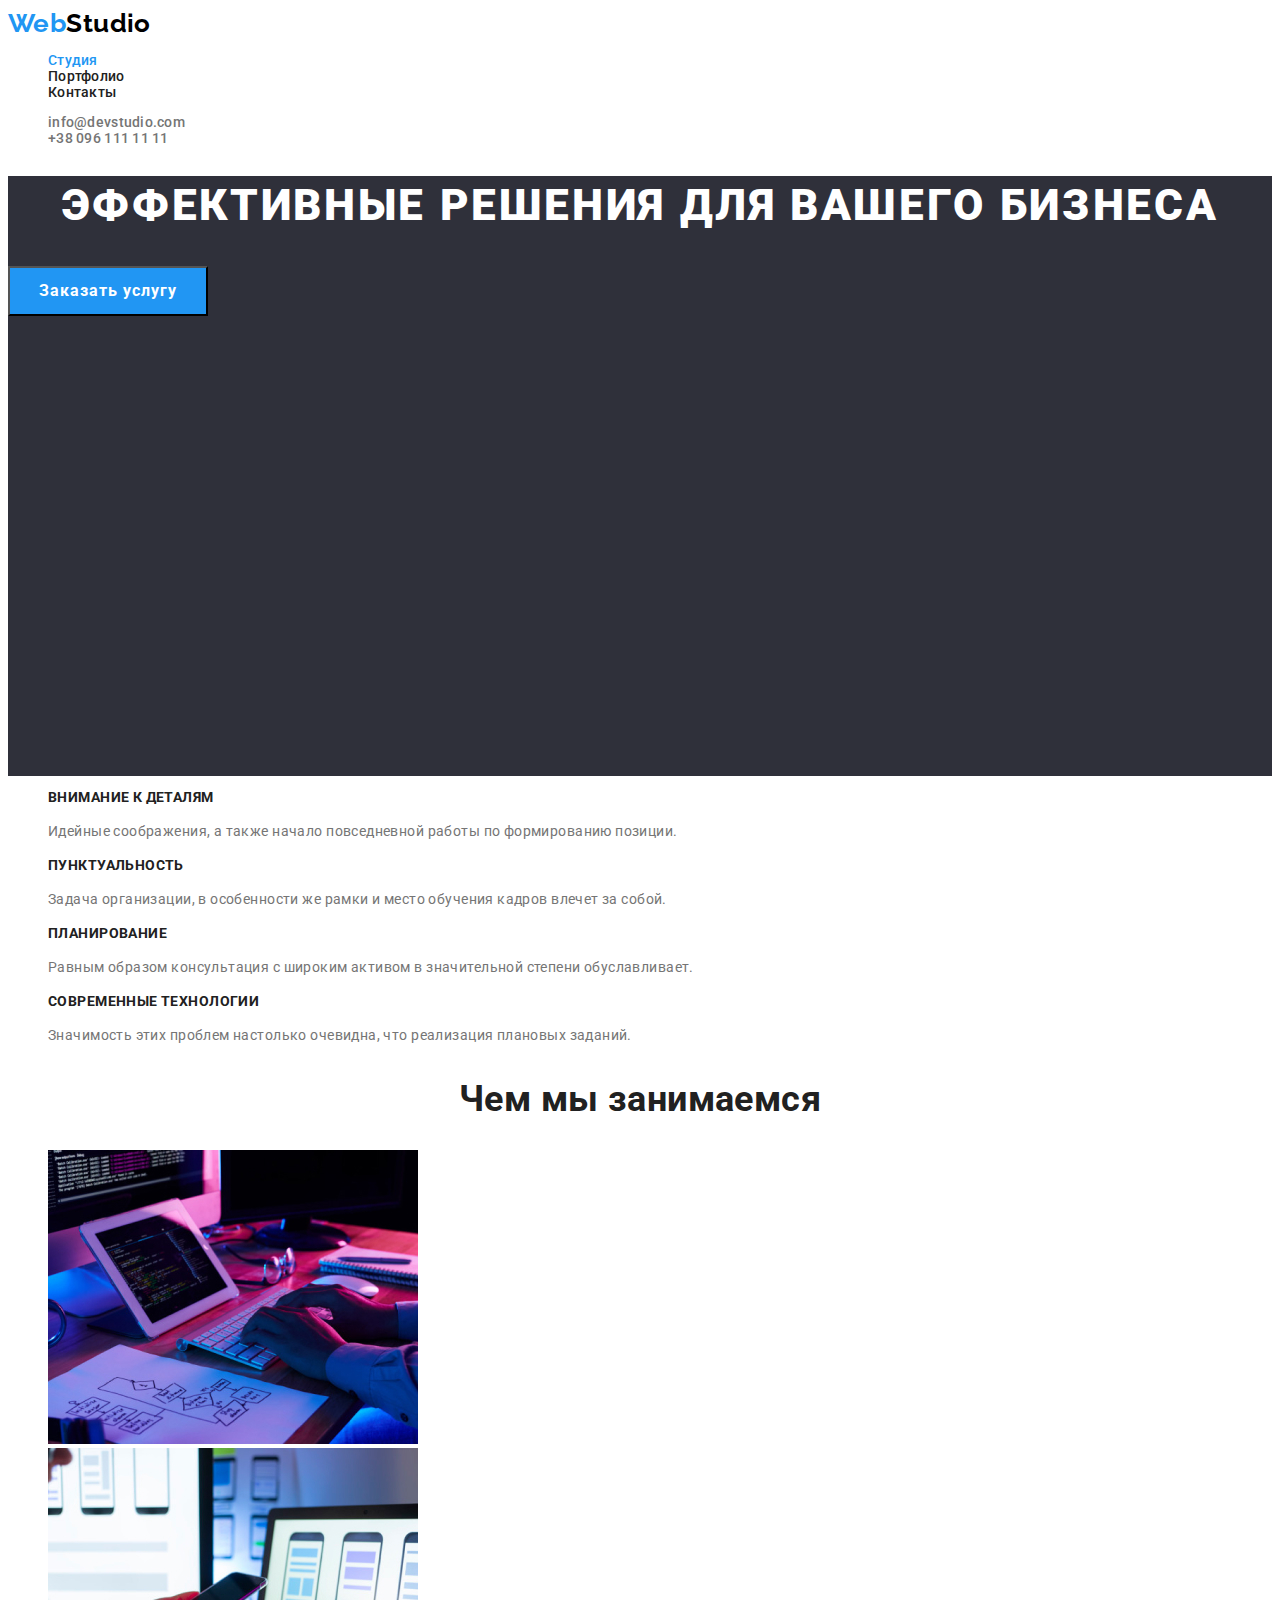
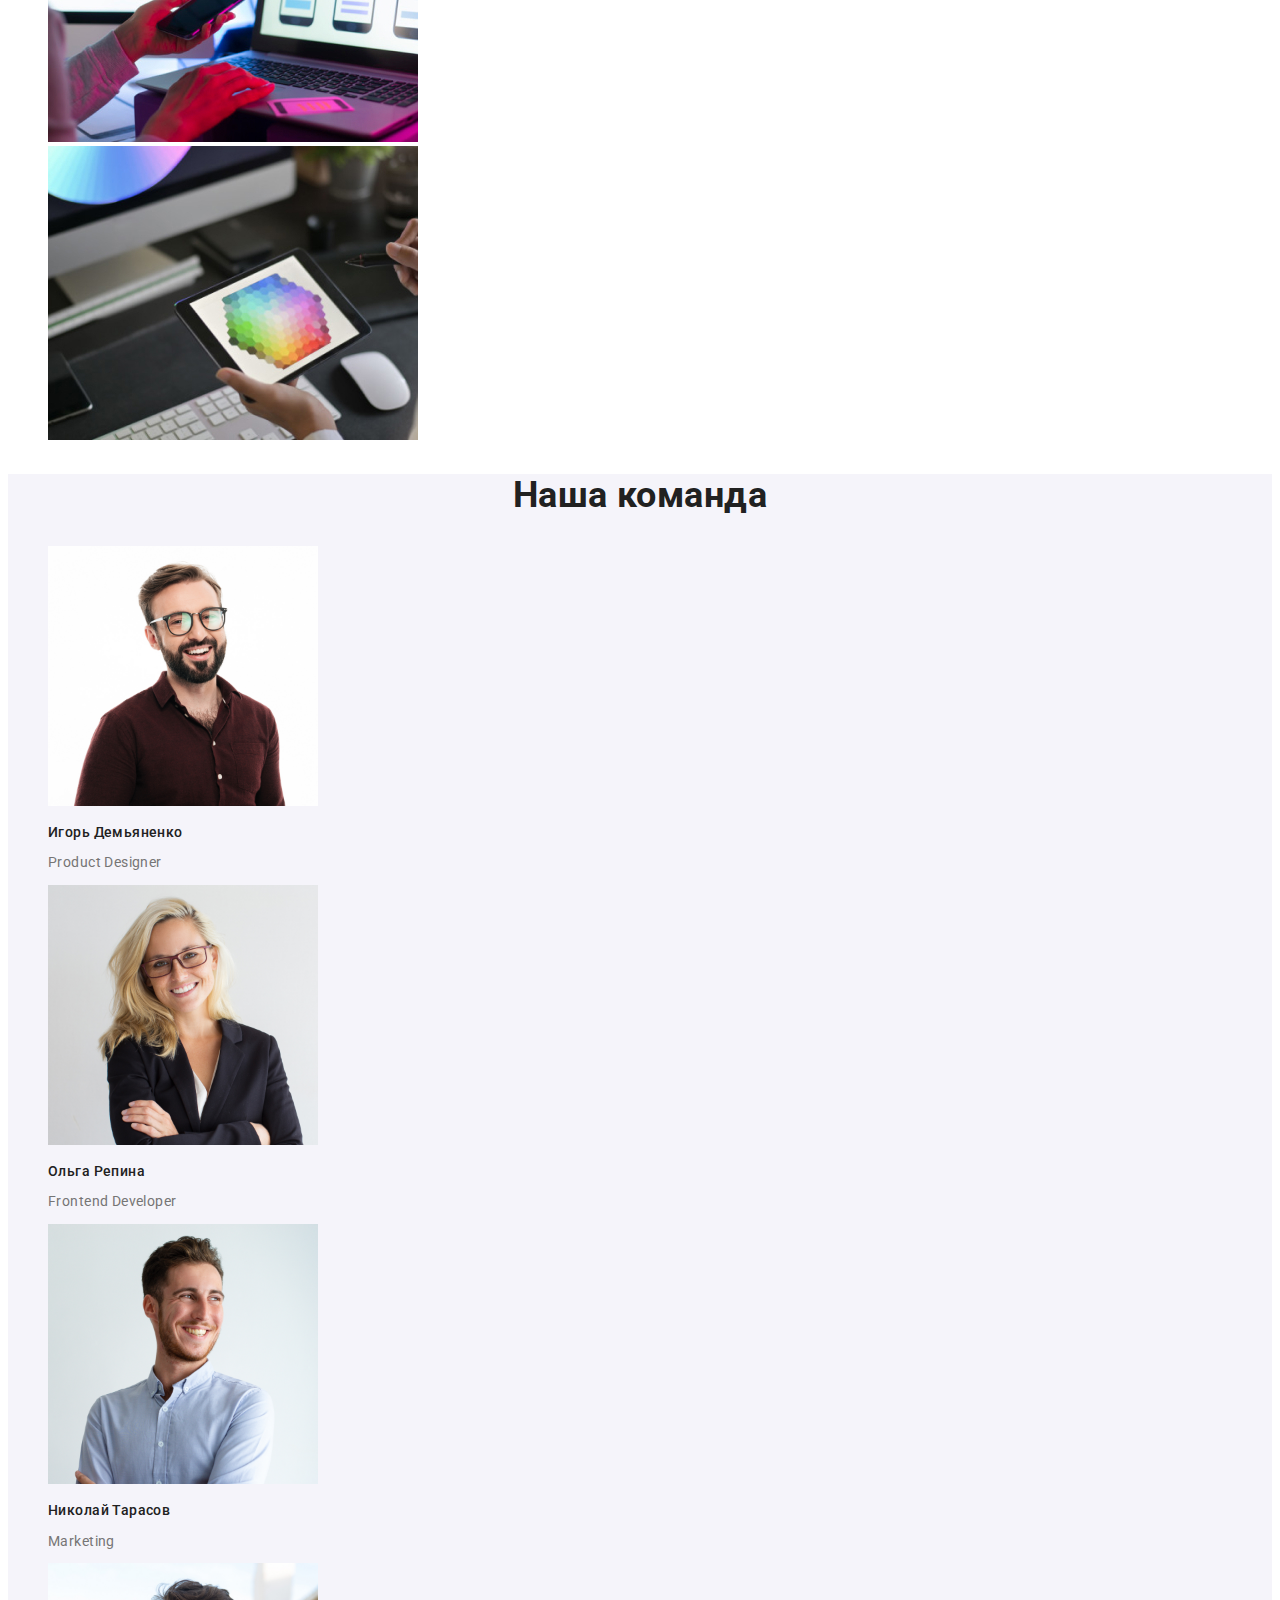
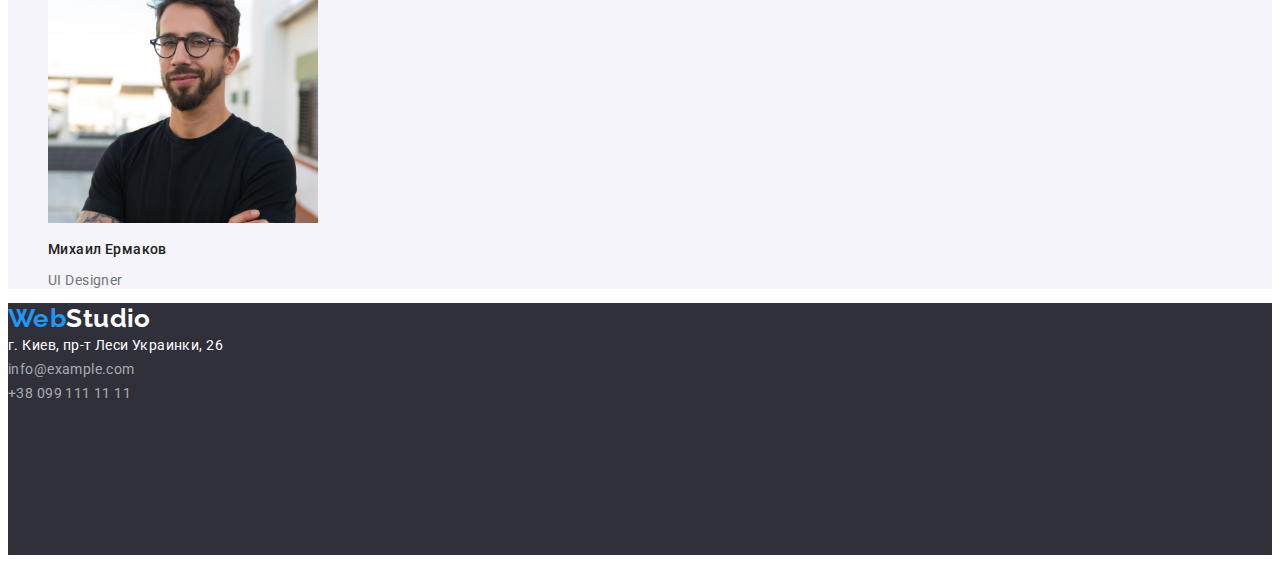
==== index.html @ 4244b87d "Клонирует файлы с ДЗ№2" ====
<!DOCTYPE html>
<html lang="ru">
  <head>
    <meta charset="UTF-8" />
    <meta name="viewport" content="width=device-width, initial-scale=1.0" />
    <title>Веб-студия</title>
    <link
      rel="stylesheet"
      href="https://cdnjs.cloudflare.com/ajax/libs/modern-normalize/1.0.0/modern-normalize.min.css"
      integrity="sha512-ISS7cAi1PEhQ8jnbJpJZMd29NlhNj4AWYyLOSp2CE/CsHxTCu+r+t0D2yoJudVrd0/8fTVPUVDzY5Tvli75u/g=="
      crossorigin="anonymous"
    />
    <link rel="preconnect" href="https://fonts.gstatic.com" />
    <link
      href="https://fonts.googleapis.com/css2?family=Raleway:wght@700&family=Roboto:wght@400;500;700;900&display=swap"
      rel="stylesheet"
    />
    <link rel="stylesheet" href="./css/styles.css" />
  </head>

  <body>
    <!--Шапка сайта-->
    <header class="header-page">
      <nav>
        <a href="./index.html" class="logo"
          ><span class="logo-start">Web</span
          ><span class="logo-end">Studio</span></a
        >
        <ul class="nav-site list">
          <li><a href="./index.html" class="nav-link current">Студия</a></li>
          <li><a href="./portfolio.html" class="nav-link">Портфолио</a></li>
          <li><a href="./index.html" class="nav-link">Контакты</a></li>
        </ul>
      </nav>
      <ul class="contact list">
        <li>
          <a href="mailto:info@devstudio.com" class="contact-link"
            >info@devstudio.com</a
          >
        </li>
        <li>
          <a href="tel:+380961111111" class="contact-link">+38 096 111 11 11</a>
        </li>
      </ul>
    </header>
    <!--Главная страница контента-->
    <main>
      <!--Герой-->
      <section class="main-box">
        <h1 class="main-title">Эффективные решения для вашего бизнеса</h1>
        <button class="button" type="button">Заказать услугу</button>
      </section>
      <!--Особенности-->
      <section class="features">
        <h2 hidden>Особенности</h2>
        <ul class="features-info list">
          <li>
            <h3 class="features-title">Внимание к деталям</h3>
            <p class="features-text">
              Идейные соображения, а также начало повседневной работы по
              формированию позиции.
            </p>
          </li>
          <li>
            <h3 class="features-title">Пунктуальность</h3>
            <p class="features-text">
              Задача организации, в особенности же рамки и место обучения кадров
              влечет за собой.
            </p>
          </li>
          <li>
            <h3 class="features-title">Планирование</h3>
            <p class="features-text">
              Равным образом консультация с широким активом в значительной
              степени обуславливает.
            </p>
          </li>
          <li>
            <h3 class="features-title">Современные технологии</h3>
            <p class="features-text">
              Значимость этих проблем настолько очевидна, что реализация
              плановых заданий.
            </p>
          </li>
        </ul>
      </section>
      <!--Основные направления-->
      <section class="direct">
        <h2 class="subtitle">Чем мы занимаемся</h2>
        <ul class="direct-info list">
          <li>
            <img
              src="./images/WorkofNout.jpg"
              alt="Программст работает за своим рбочим столом"
              width="370"
              height="294"
            />
          </li>
          <li>
            <img
              src="./images/WorkofTel.jpg"
              alt="Создатели работают в интерфейсе мобильного телефона"
              width="370"
              height="294"
            />
          </li>
          <li>
            <img
              src="./images/WorkofIpad.jpg"
              alt="Дизайнер работает с графиком выбора цвета на планшете"
              width="370"
              height="294"
            />
          </li>
        </ul>
      </section>
      <!--Команда-->
      <section class="team">
        <h2 class="subtitle">Наша команда</h2>
        <ul class="team-info list">
          <li>
            <img
              src="./images/ProductDes.jpg"
              alt="Фото мужчины дизайнера проекта"
              width="270"
              height="260"
            />
            <h3 class="team-name">Игорь Демьяненко</h3>
            <p lang="en" class="team-text">Product Designer</p>
          </li>
        </ul>
        <ul class="team-info list">
          <li>
            <img
              src="./images/FrontenedDev.jpg"
              alt="Фото женщины разработчика"
              width="270"
              height="260"
            />
            <h3 class="team-name">Ольга Репина</h3>
            <p lang="en" class="team-text">Frontend Developer</p>
          </li>
        </ul>
        <ul class="team-info list">
          <li>
            <img
              src="./images/Marketing.jpg"
              alt="Фото мужчины маркетолога"
              width="270"
              height="260"
            />
            <h3 class="team-name">Николай Тарасов</h3>
            <p lang="en" class="team-text">Marketing</p>
          </li>
        </ul>
        <ul class="team-info list">
          <li>
            <img
              src="./images/Desiner.jpg"
              alt="Фото мужчины дизайнера проекта"
              width="270"
              height="260"
            />
            <h3 class="team-name">Михаил Ермаков</h3>
            <p lang="en" class="team-text">UI Designer</p>
          </li>
        </ul>
      </section>
    </main>
    <!--Подвал сайта-->
    <footer class="footer-page">
      <a href="./index.html" class="logo"
        ><span class="logo-start">Web</span
        ><span class="logo-end-footer">Studio</span></a
      >
      <address class="address">
        г. Киев, пр-т Леси Украинки, 26 <br />
        <a href="mailto:info@example.com" class="address-link"
          >info@example.com</a
        >
        <br />
        <a href="tel:+380991111111" class="address-link">+38 099 111 11 11 </a>
      </address>
    </footer>
  </body>
</html>
---- css/styles.css ----
/* основной цвет фона #E5E5E5 */
/* вторичный цвет фона  #2f303a */
/* белый цвет #FFFFFF */
/* основной цвет текста #212121 */
/* вторичный цвет текста #757575 */
/* акцентный цвет #2196F3 */

:root {
  --primary-text-color: #212121;
  --secondary-text-color: #757575;
  --accent-color: #2196f3;
  --primary-background-color: #ffffff;
  --secondary-background-color: #f5f4fa;
  --accent-background-color: #2f303a;
  --primary-font-size: 14px;
  --secondary-font-size: 16px;
  --primary-font-weight: 500;
  --secondary-font-weight: 700;
}

body {
  font-family: "Roboto", sans-serif;
  font-size: var(--primary-font-size);
  line-height: 1.14;
  letter-spacing: 0.03em;
  background-color: var(--primary-background-color);
  color: var(--primary-text-color);
}

.list {
  list-style: none;
}

.nav-link,
.contact-link,
.project-link,
.address-link,
.logo {
  text-decoration: none;
}

/* Шапка сайта */
.header-page {
  background-color: var(--primary-background-color);
}

/* Логотип сайта */
.logo {
  font-family: "Raleway", sans-serif;
  font-size: 26px;
  font-weight: var(--secondary-font-weight);
  line-height: 1.2;
}

.logo-start {
  color: var(--accent-color);
}
.logo-end {
  color: #000000;
}

.logo-end-footer {
  color: var(--primary-background-color);
}

/* Основная навигация сайта*/
.nav-link,
.contact-link {
  font-weight: var(--primary-font-weight);
  letter-spacing: 0.02em;
}

.nav-link {
  color: var(--primary-text-color);
}

.contact-link {
  color: var(--secondary-text-color);
}

.nav-site .nav-link.current {
  color: var(--accent-color);
}

.nav-link:hover,
.nav-link:focus,
.contact-link:hover,
.contact-link:focus {
  color: var(--accent-color);
}

/*Главная страница Студии*/

/*Герой*/
.main-box {
  height: 600px;
  background-color: var(--accent-background-color);
}

.main-title {
  font-weight: 900;
  font-size: 44px;
  line-height: 1.36;
  letter-spacing: 0.06em;
  color: var(--primary-background-color);
  text-align: center;
}

.main-title,
.features-title {
  text-transform: uppercase;
}

/* Особенности */
.features-title {
  font-size: var(--primary-font-size);
}

.features-text {
  line-height: 1.71;
  color: var(--secondary-text-color);
}

/* Основные направления */
.subtitle {
  font-size: 36px;
  line-height: 1.17;
  text-align: center;
}

/* Команда */
.team {
  background-color: var(--secondary-background-color);
}

.team-name,
.team-text {
  font-size: var(--primary-font-size);
  line-height: 1.19;
}

.team-name {
  font-weight: var(--primary-font-weight);
}

.team-text {
  color: var(--secondary-text-color);
}

/*Главная страница Портфолио*/
.project-info {
  background-color: var(--primary-background-color);
}

.project-title {
  font-size: 18px;
  line-height: 2;
  letter-spacing: 0.06em;
  color: var(--primary-text-color);
}

.project-text {
  font-size: var(--secondary-font-size);
  line-height: 1.87;
  color: var(--secondary-text-color);
}

/* Подвал сайта */
.footer-page {
  height: 252px;
  background: var(--accent-background-color);
}

.address {
  font-size: var(--primary-font-size);
  line-height: 1.71;
  font-style: normal;
  color: var(--primary-background-color);
}

.address-link {
  color: rgba(255, 255, 255, 0.6);
}

/* Кнопки */
.button,
.btn {
  font-family: inherit;
  font-size: var(--secondary-font-size);
}

.button {
  width: 200px;
  height: 50px;
  font-weight: var(--secondary-font-weight);
  line-height: 1.87;
  letter-spacing: 0.06em;
  background-color: var(--accent-color);
  color: var(--primary-background-color);
}

.btn {
  font-weight: var(--primary-font-weight);
  line-height: 1.62;
  letter-spacing: 0.03em;
  background-color: var(--secondary-background-color);
  color: var(--primary-text-color);
}

.btn:hover,
.btn:focus {
  background: var(--accent-color);
  color: var(--primary-background-color);
  cursor: pointer;
}
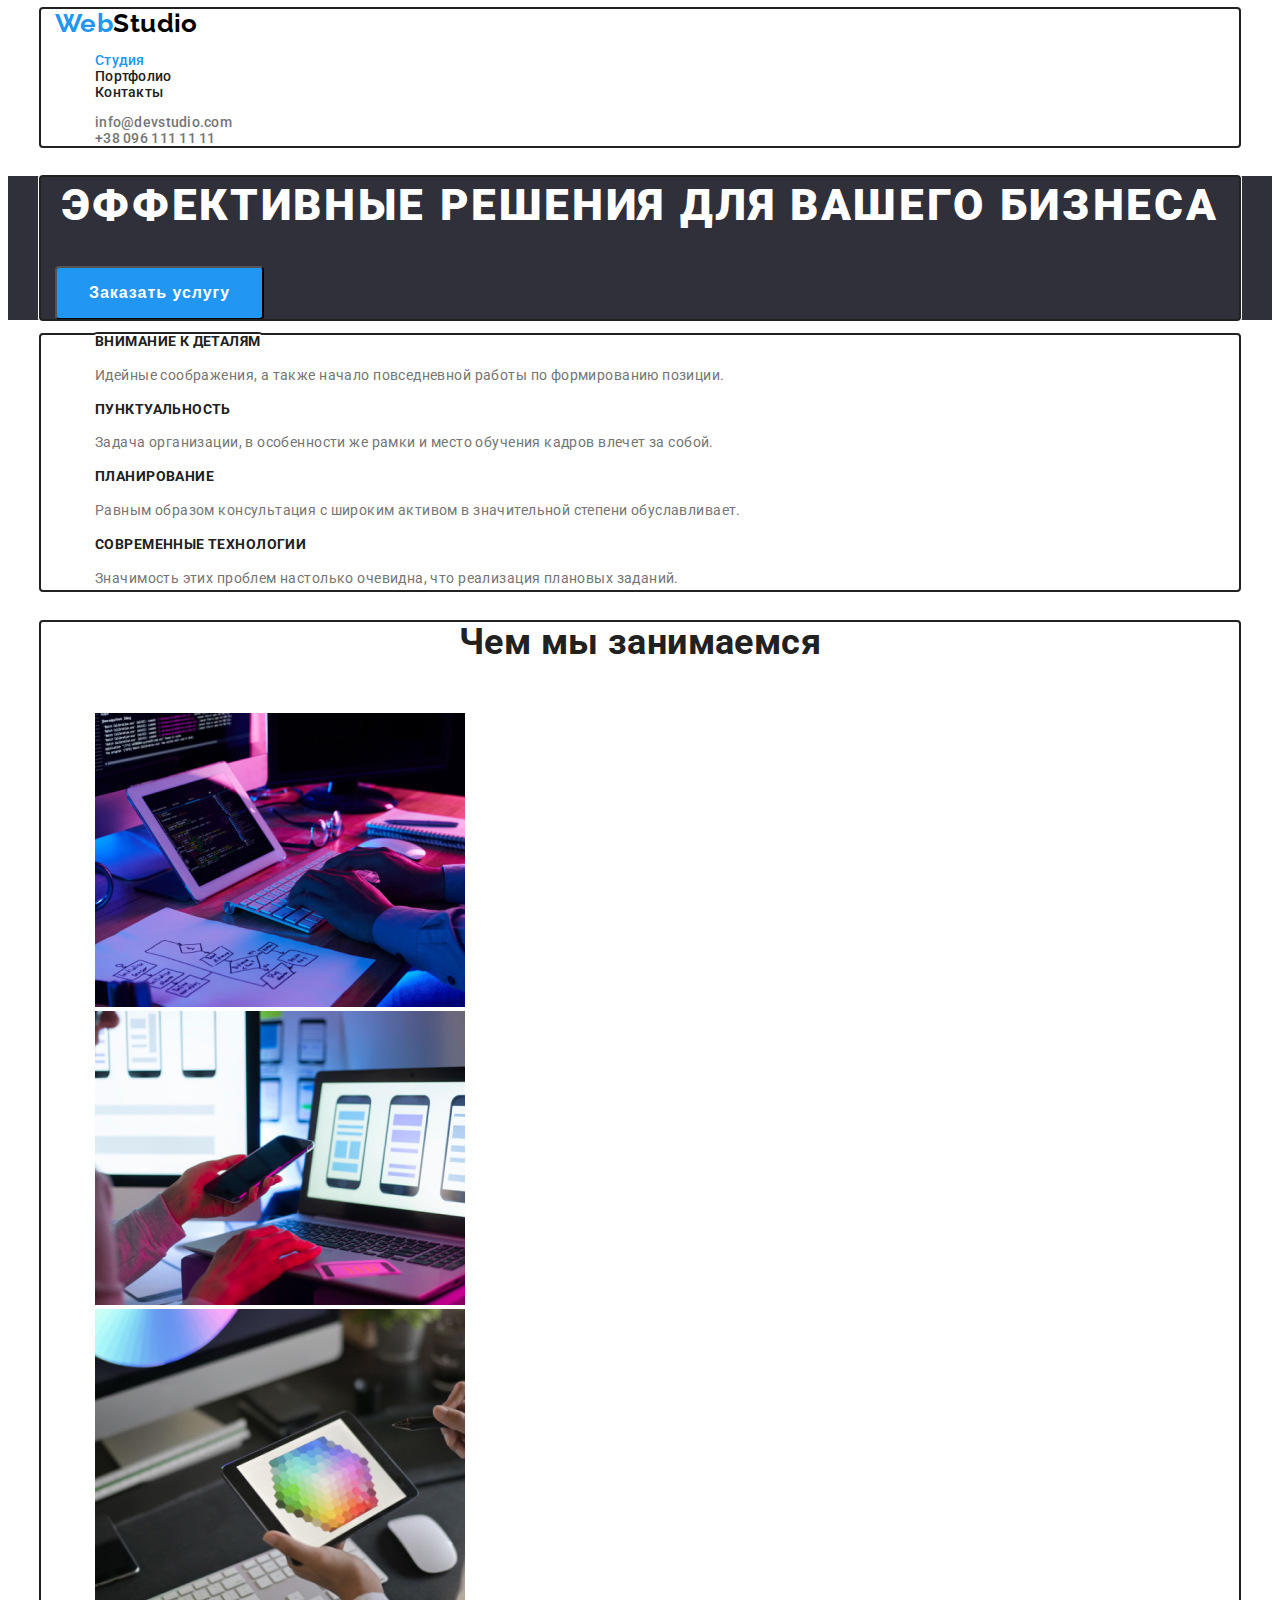
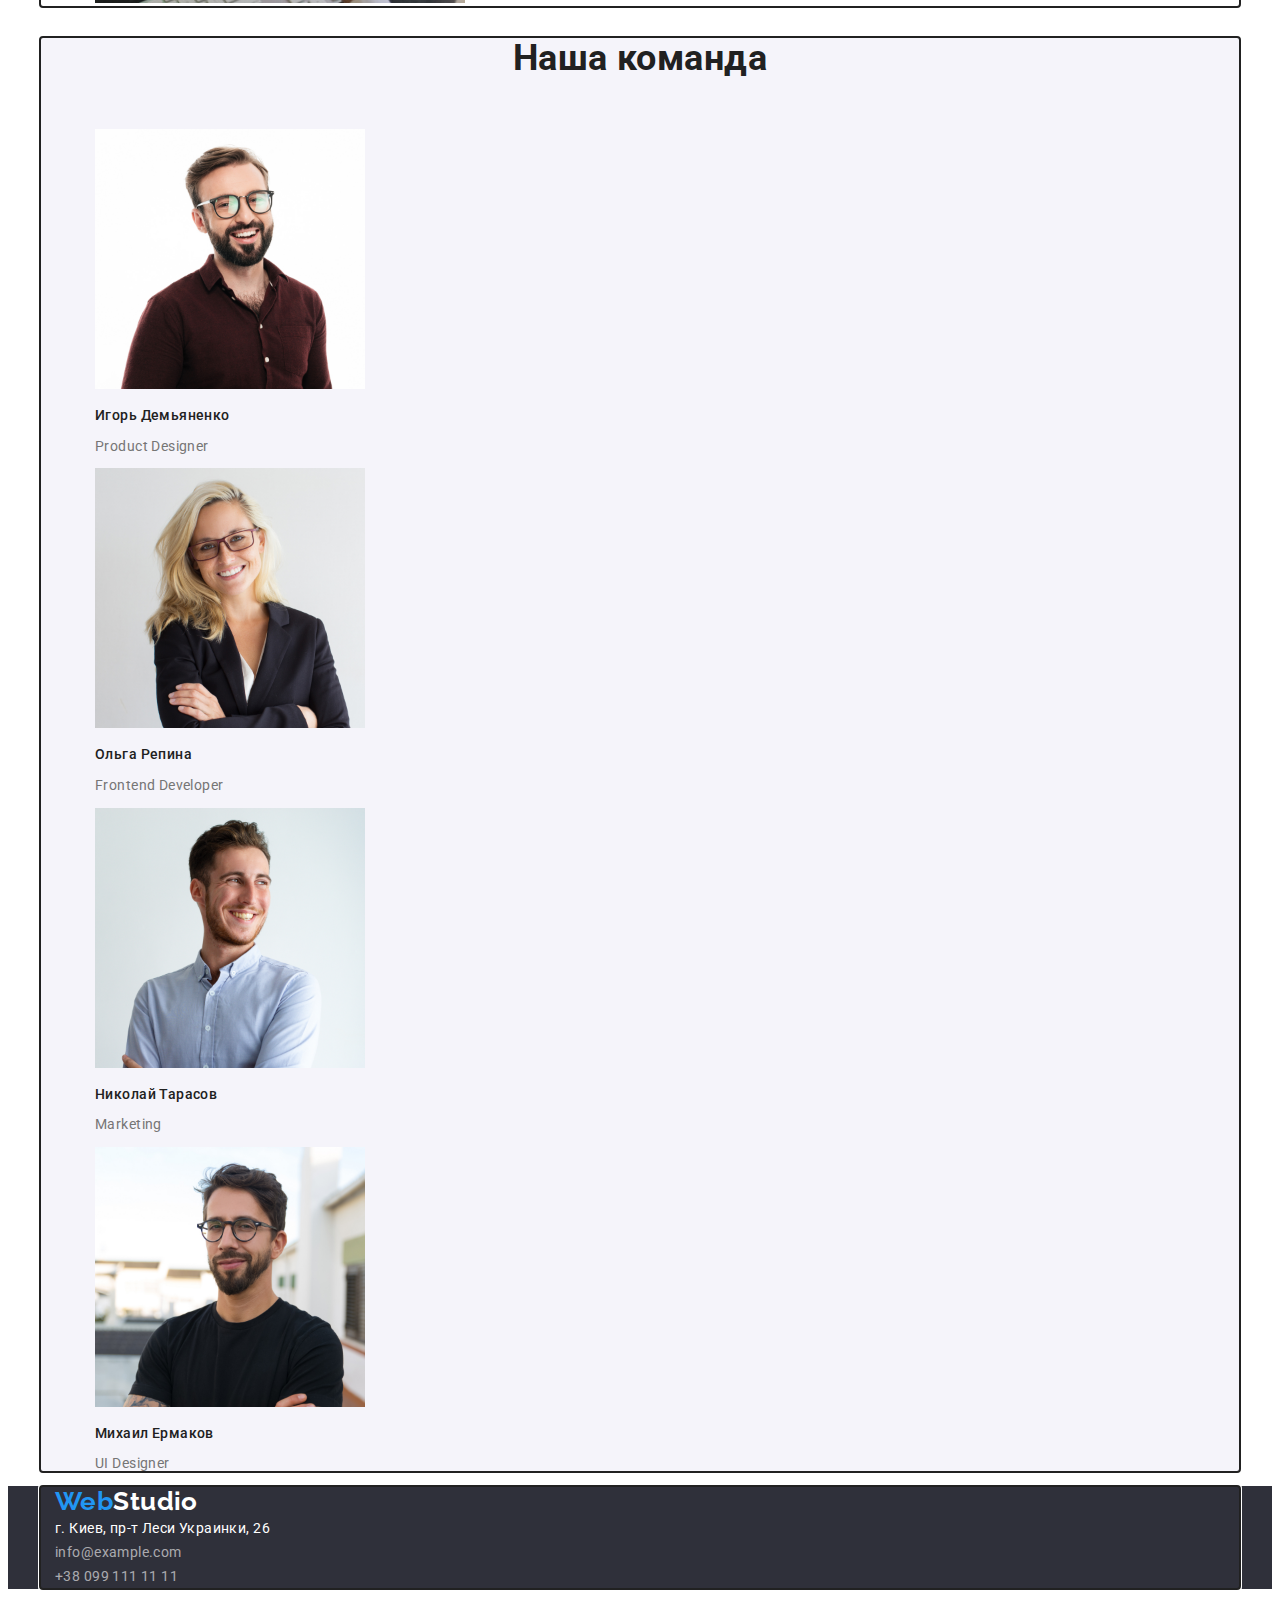
==== commit 3c47fd1d: "Изменяет свойство css согласно ТЗ" ====
--- a/index.html
+++ b/index.html
@@ -20,18 +20,22 @@
 
   <body>
     <!--Шапка сайта-->
-    <header class="header-page">
+    <header class="container">
+      <!--Основная навигация сайта-->
       <nav>
-        <a href="./index.html" class="logo"
-          ><span class="logo-start">Web</span
-          ><span class="logo-end">Studio</span></a
-        >
+        <a href="./index.html" class="logo">
+          <span class="logo-start">Web</span
+          ><span class="logo-end">Studio</span>
+        </a>
         <ul class="nav-site list">
-          <li><a href="./index.html" class="nav-link current">Студия</a></li>
+          <li>
+            <a href="./index.html" class="nav-link current">Студия</a>
+          </li>
           <li><a href="./portfolio.html" class="nav-link">Портфолио</a></li>
           <li><a href="./index.html" class="nav-link">Контакты</a></li>
         </ul>
       </nav>
+      <!--Список контактов-->
       <ul class="contact list">
         <li>
           <a href="mailto:info@devstudio.com" class="contact-link"
@@ -47,11 +51,13 @@
     <main>
       <!--Герой-->
       <section class="main-box">
-        <h1 class="main-title">Эффективные решения для вашего бизнеса</h1>
-        <button class="button" type="button">Заказать услугу</button>
+        <div class="container">
+          <h1 class="main-title">Эффективные решения для вашего бизнеса</h1>
+          <button class="button" type="button">Заказать услугу</button>
+        </div>
       </section>
       <!--Особенности-->
-      <section class="features">
+      <section class="container">
         <h2 hidden>Особенности</h2>
         <ul class="features-info list">
           <li>
@@ -85,13 +91,13 @@
         </ul>
       </section>
       <!--Основные направления-->
-      <section class="direct">
+      <section class="container">
         <h2 class="subtitle">Чем мы занимаемся</h2>
         <ul class="direct-info list">
           <li>
             <img
               src="./images/WorkofNout.jpg"
-              alt="Программст работает за своим рбочим столом"
+              alt="Программст работает за своим рабочим столом"
               width="370"
               height="294"
             />
@@ -115,7 +121,7 @@
         </ul>
       </section>
       <!--Команда-->
-      <section class="team">
+      <section class="team container">
         <h2 class="subtitle">Наша команда</h2>
         <ul class="team-info list">
           <li>
@@ -169,18 +175,22 @@
     </main>
     <!--Подвал сайта-->
     <footer class="footer-page">
-      <a href="./index.html" class="logo"
-        ><span class="logo-start">Web</span
-        ><span class="logo-end-footer">Studio</span></a
-      >
-      <address class="address">
-        г. Киев, пр-т Леси Украинки, 26 <br />
-        <a href="mailto:info@example.com" class="address-link"
-          >info@example.com</a
+      <div class="container">
+        <a href="./index.html" class="logo"
+          ><span class="logo-start">Web</span
+          ><span class="logo-end-footer">Studio</span></a
         >
-        <br />
-        <a href="tel:+380991111111" class="address-link">+38 099 111 11 11 </a>
-      </address>
+        <address class="address">
+          г. Киев, пр-т Леси Украинки, 26 <br />
+          <a href="mailto:info@example.com" class="address-link"
+            >info@example.com</a
+          >
+          <br />
+          <a href="tel:+380991111111" class="address-link"
+            >+38 099 111 11 11
+          </a>
+        </address>
+      </div>
     </footer>
   </body>
 </html>
--- a/css/styles.css
+++ b/css/styles.css
@@ -27,10 +27,21 @@
   color: var(--primary-text-color);
 }
 
+.container {
+  width: 1170px;
+  padding-left: 15px;
+  padding-right: 15px;
+  margin-left: auto;
+  margin-right: auto;
+  outline: auto;
+}
+
+/*Убирает маркеры*/
 .list {
   list-style: none;
 }
 
+/*Убирает подчеркивание*/
 .nav-link,
 .contact-link,
 .project-link,
@@ -40,9 +51,6 @@
 }
 
 /* Шапка сайта */
-.header-page {
-  background-color: var(--primary-background-color);
-}
 
 /* Логотип сайта */
 .logo {
@@ -93,7 +101,6 @@
 
 /*Герой*/
 .main-box {
-  height: 600px;
   background-color: var(--accent-background-color);
 }
 
@@ -106,6 +113,7 @@
   text-align: center;
 }
 
+/*Включает заглавные буквы*/
 .main-title,
 .features-title {
   text-transform: uppercase;
@@ -123,6 +131,7 @@
 
 /* Основные направления */
 .subtitle {
+  margin-bottom: 50px;
   font-size: 36px;
   line-height: 1.17;
   text-align: center;
@@ -167,7 +176,6 @@
 
 /* Подвал сайта */
 .footer-page {
-  height: 252px;
   background: var(--accent-background-color);
 }
 
@@ -185,13 +193,14 @@
 /* Кнопки */
 .button,
 .btn {
-  font-family: inherit;
+  border-radius: 4px;
   font-size: var(--secondary-font-size);
+  cursor: pointer;
 }
 
 .button {
-  width: 200px;
-  height: 50px;
+  min-width: 200px;
+  padding: 10px 32px;
   font-weight: var(--secondary-font-weight);
   line-height: 1.87;
   letter-spacing: 0.06em;
@@ -200,6 +209,8 @@
 }
 
 .btn {
+  min-width: 73px;
+  padding: 6px 22px;
   font-weight: var(--primary-font-weight);
   line-height: 1.62;
   letter-spacing: 0.03em;
@@ -211,5 +222,4 @@
 .btn:focus {
   background: var(--accent-color);
   color: var(--primary-background-color);
-  cursor: pointer;
-}
+}
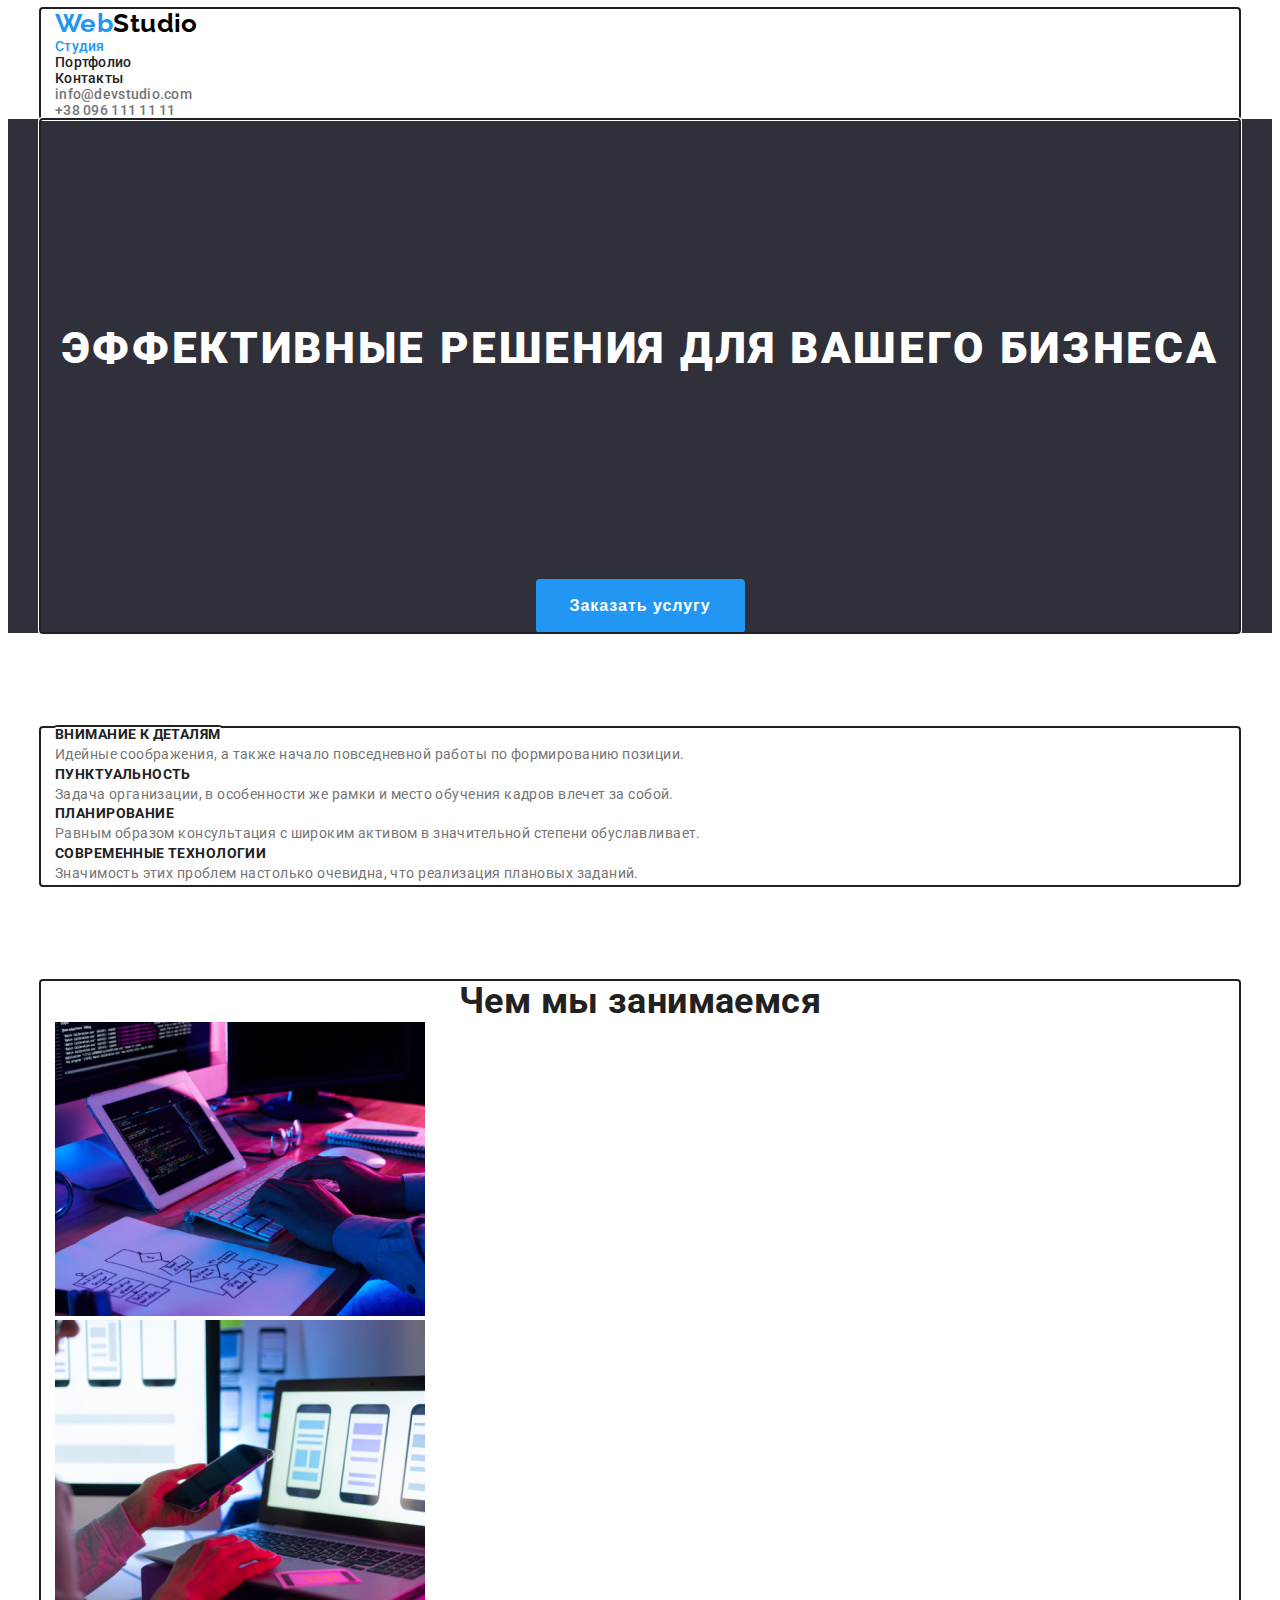
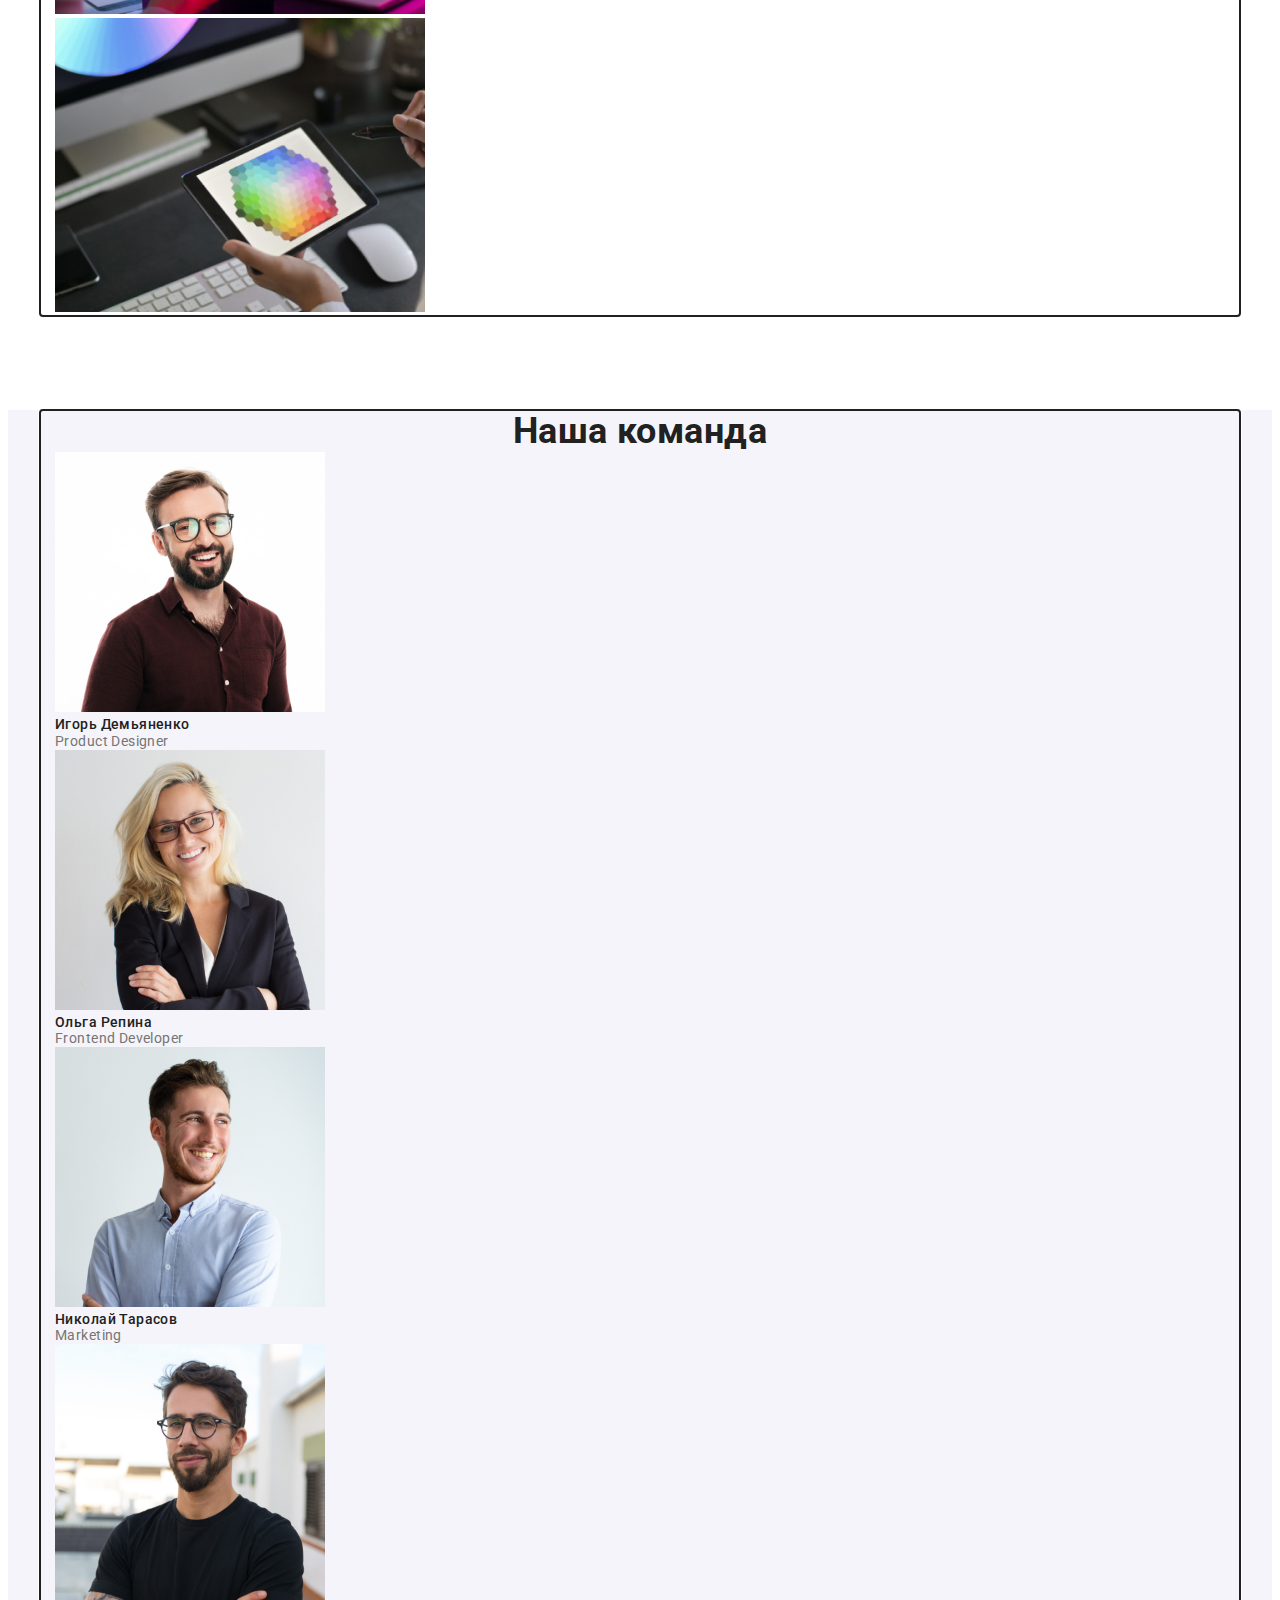
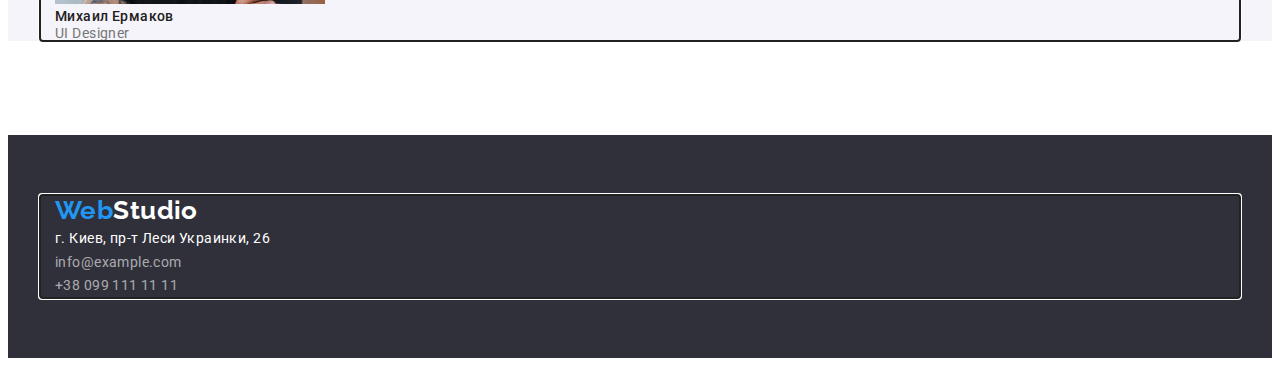
==== commit 56edb562: "Добавляет/убирает margin и padding" ====
--- a/index.html
+++ b/index.html
@@ -20,32 +20,36 @@
 
   <body>
     <!--Шапка сайта-->
-    <header class="container">
+    <header>
       <!--Основная навигация сайта-->
-      <nav>
-        <a href="./index.html" class="logo">
-          <span class="logo-start">Web</span
-          ><span class="logo-end">Studio</span>
-        </a>
-        <ul class="nav-site list">
-          <li>
-            <a href="./index.html" class="nav-link current">Студия</a>
-          </li>
-          <li><a href="./portfolio.html" class="nav-link">Портфолио</a></li>
-          <li><a href="./index.html" class="nav-link">Контакты</a></li>
+      <div class="container margin-no">
+        <nav>
+          <a href="./index.html" class="logo">
+            <span class="logo-start">Web</span
+            ><span class="logo-end">Studio</span>
+          </a>
+          <ul class="nav-site list">
+            <li>
+              <a href="./index.html" class="nav-link current">Студия</a>
+            </li>
+            <li><a href="./portfolio.html" class="nav-link">Портфолио</a></li>
+            <li><a href="./index.html" class="nav-link">Контакты</a></li>
+          </ul>
+        </nav>
+        <!--Список контактов-->
+        <ul class="contact list">
+          <li>
+            <a href="mailto:info@devstudio.com" class="contact-link"
+              >info@devstudio.com</a
+            >
+          </li>
+          <li>
+            <a href="tel:+380961111111" class="contact-link"
+              >+38 096 111 11 11</a
+            >
+          </li>
         </ul>
-      </nav>
-      <!--Список контактов-->
-      <ul class="contact list">
-        <li>
-          <a href="mailto:info@devstudio.com" class="contact-link"
-            >info@devstudio.com</a
-          >
-        </li>
-        <li>
-          <a href="tel:+380961111111" class="contact-link">+38 096 111 11 11</a>
-        </li>
-      </ul>
+      </div>
     </header>
     <!--Главная страница контента-->
     <main>
@@ -57,7 +61,7 @@
         </div>
       </section>
       <!--Особенности-->
-      <section class="container">
+      <section class="features container">
         <h2 hidden>Особенности</h2>
         <ul class="features-info list">
           <li>
@@ -91,8 +95,8 @@
         </ul>
       </section>
       <!--Основные направления-->
-      <section class="container">
-        <h2 class="subtitle">Чем мы занимаемся</h2>
+      <section class="direct container">
+        <h2 class="subtitle margin-no">Чем мы занимаемся</h2>
         <ul class="direct-info list">
           <li>
             <img
@@ -121,61 +125,63 @@
         </ul>
       </section>
       <!--Команда-->
-      <section class="team container">
-        <h2 class="subtitle">Наша команда</h2>
-        <ul class="team-info list">
-          <li>
-            <img
-              src="./images/ProductDes.jpg"
-              alt="Фото мужчины дизайнера проекта"
-              width="270"
-              height="260"
-            />
-            <h3 class="team-name">Игорь Демьяненко</h3>
-            <p lang="en" class="team-text">Product Designer</p>
-          </li>
-        </ul>
-        <ul class="team-info list">
-          <li>
-            <img
-              src="./images/FrontenedDev.jpg"
-              alt="Фото женщины разработчика"
-              width="270"
-              height="260"
-            />
-            <h3 class="team-name">Ольга Репина</h3>
-            <p lang="en" class="team-text">Frontend Developer</p>
-          </li>
-        </ul>
-        <ul class="team-info list">
-          <li>
-            <img
-              src="./images/Marketing.jpg"
-              alt="Фото мужчины маркетолога"
-              width="270"
-              height="260"
-            />
-            <h3 class="team-name">Николай Тарасов</h3>
-            <p lang="en" class="team-text">Marketing</p>
-          </li>
-        </ul>
-        <ul class="team-info list">
-          <li>
-            <img
-              src="./images/Desiner.jpg"
-              alt="Фото мужчины дизайнера проекта"
-              width="270"
-              height="260"
-            />
-            <h3 class="team-name">Михаил Ермаков</h3>
-            <p lang="en" class="team-text">UI Designer</p>
-          </li>
-        </ul>
+      <section class="team">
+        <div class="container">
+          <h2 class="subtitle margin-no">Наша команда</h2>
+          <ul class="team-info list">
+            <li>
+              <img
+                src="./images/ProductDes.jpg"
+                alt="Фото мужчины дизайнера проекта"
+                width="270"
+                height="260"
+              />
+              <h3 class="team-name">Игорь Демьяненко</h3>
+              <p lang="en" class="team-text">Product Designer</p>
+            </li>
+          </ul>
+          <ul class="team-info list">
+            <li>
+              <img
+                src="./images/FrontenedDev.jpg"
+                alt="Фото женщины разработчика"
+                width="270"
+                height="260"
+              />
+              <h3 class="team-name">Ольга Репина</h3>
+              <p lang="en" class="team-text">Frontend Developer</p>
+            </li>
+          </ul>
+          <ul class="team-info list">
+            <li>
+              <img
+                src="./images/Marketing.jpg"
+                alt="Фото мужчины маркетолога"
+                width="270"
+                height="260"
+              />
+              <h3 class="team-name">Николай Тарасов</h3>
+              <p lang="en" class="team-text">Marketing</p>
+            </li>
+          </ul>
+          <ul class="team-info list">
+            <li>
+              <img
+                src="./images/Desiner.jpg"
+                alt="Фото мужчины дизайнера проекта"
+                width="270"
+                height="260"
+              />
+              <h3 class="team-name">Михаил Ермаков</h3>
+              <p lang="en" class="team-text">UI Designer</p>
+            </li>
+          </ul>
+        </div>
       </section>
     </main>
     <!--Подвал сайта-->
     <footer class="footer-page">
-      <div class="container">
+      <div class="container margin-no">
         <a href="./index.html" class="logo"
           ><span class="logo-start">Web</span
           ><span class="logo-end-footer">Studio</span></a
--- a/css/styles.css
+++ b/css/styles.css
@@ -33,11 +33,14 @@
   padding-right: 15px;
   margin-left: auto;
   margin-right: auto;
+  margin-bottom: 94px;
   outline: auto;
 }
 
 /*Убирает маркеры*/
 .list {
+  margin: 0;
+  padding: 0;
   list-style: none;
 }
 
@@ -52,6 +55,11 @@
 
 /* Шапка сайта */
 
+.margin-no {
+  margin-top: 0;
+  margin-bottom: 0;
+}
+
 /* Логотип сайта */
 .logo {
   font-family: "Raleway", sans-serif;
@@ -101,21 +109,26 @@
 
 /*Герой*/
 .main-box {
+  text-align: center;
   background-color: var(--accent-background-color);
 }
 
 .main-title {
+  padding-top: 200px;
+  padding-bottom: 200px;
+
   font-weight: 900;
   font-size: 44px;
   line-height: 1.36;
   letter-spacing: 0.06em;
   color: var(--primary-background-color);
-  text-align: center;
 }
 
 /*Включает заглавные буквы*/
 .main-title,
 .features-title {
+  margin-top: 0;
+  margin-bottom: 0;
   text-transform: uppercase;
 }
 
@@ -124,6 +137,13 @@
   font-size: var(--primary-font-size);
 }
 
+.features-text,
+.project-text,
+.project-title {
+  margin-top: 0;
+  margin-bottom: 0;
+}
+
 .features-text {
   line-height: 1.71;
   color: var(--secondary-text-color);
@@ -131,7 +151,6 @@
 
 /* Основные направления */
 .subtitle {
-  margin-bottom: 50px;
   font-size: 36px;
   line-height: 1.17;
   text-align: center;
@@ -144,6 +163,8 @@
 
 .team-name,
 .team-text {
+  margin-top: 0;
+  margin-bottom: 0;
   font-size: var(--primary-font-size);
   line-height: 1.19;
 }
@@ -176,6 +197,8 @@
 
 /* Подвал сайта */
 .footer-page {
+  padding-top: 60px;
+  padding-bottom: 60px;
   background: var(--accent-background-color);
 }
 
@@ -194,6 +217,7 @@
 .button,
 .btn {
   border-radius: 4px;
+  border-color: transparent;
   font-size: var(--secondary-font-size);
   cursor: pointer;
 }
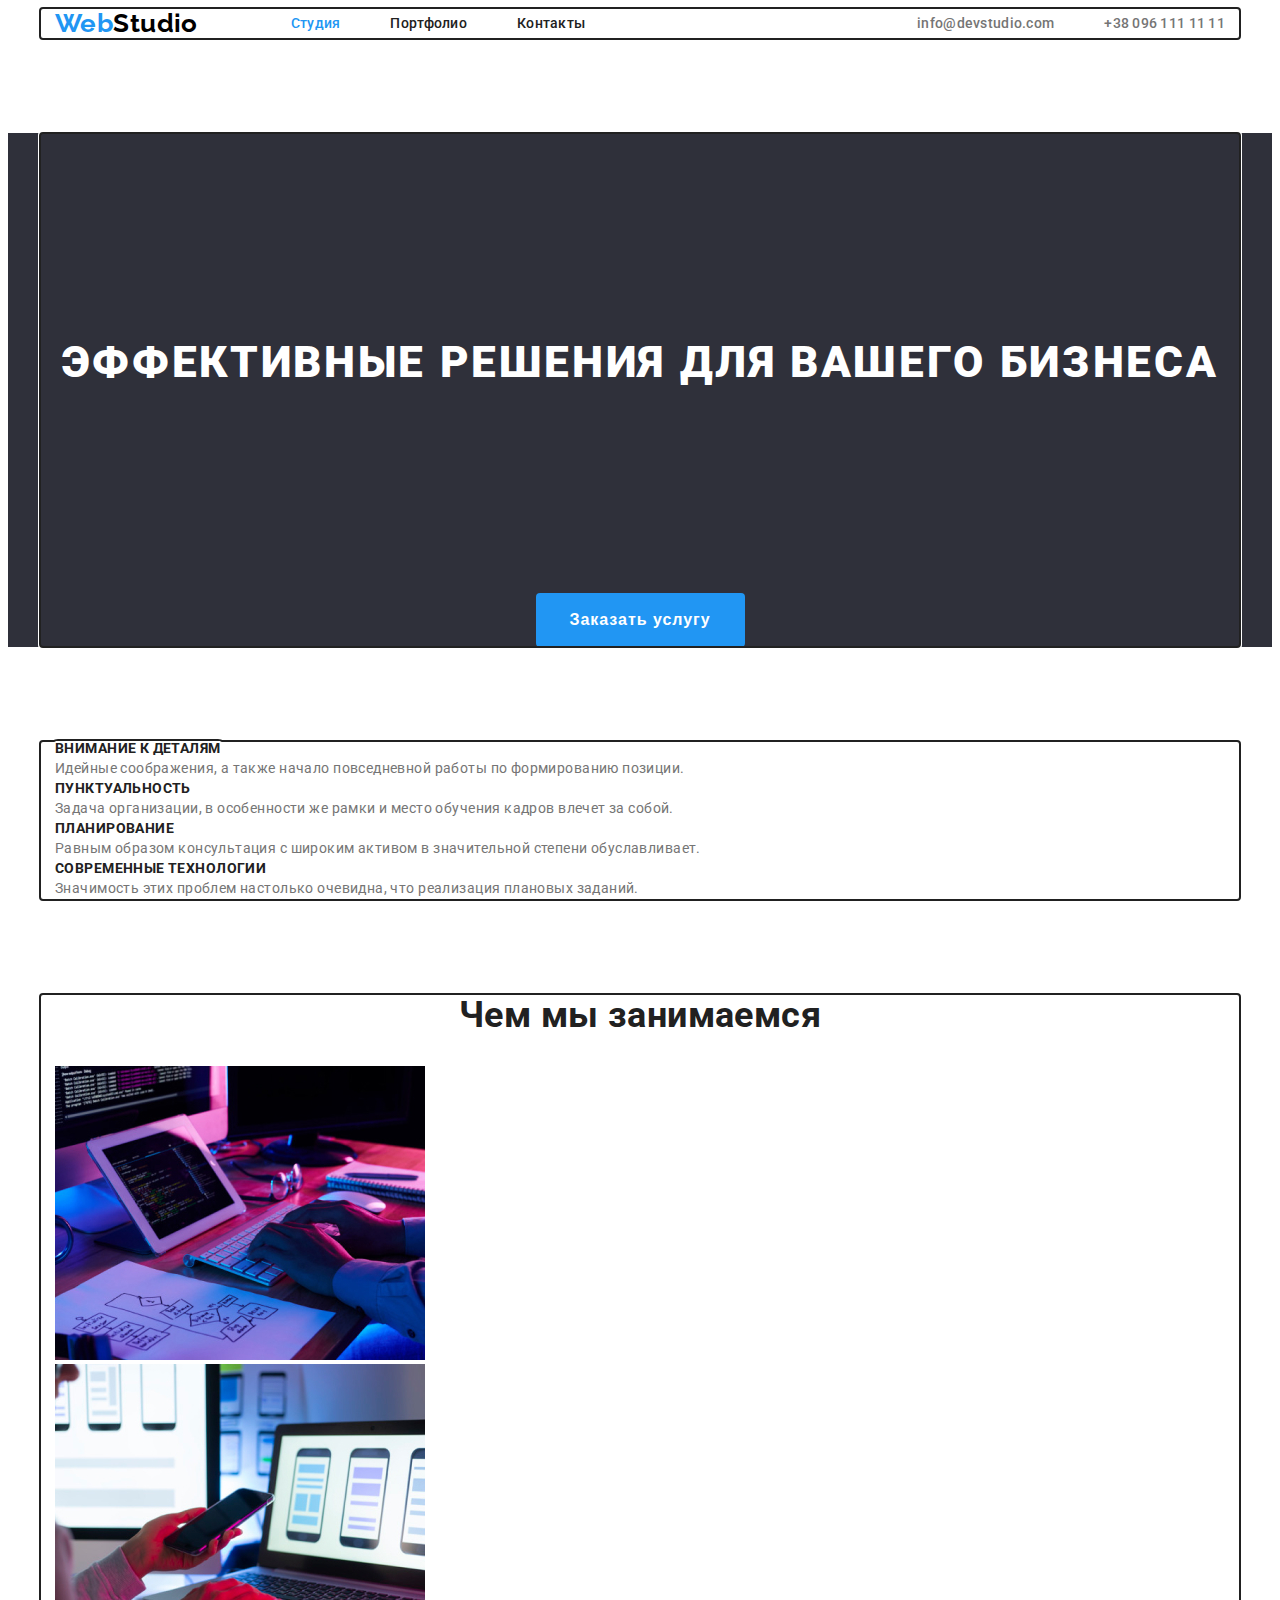
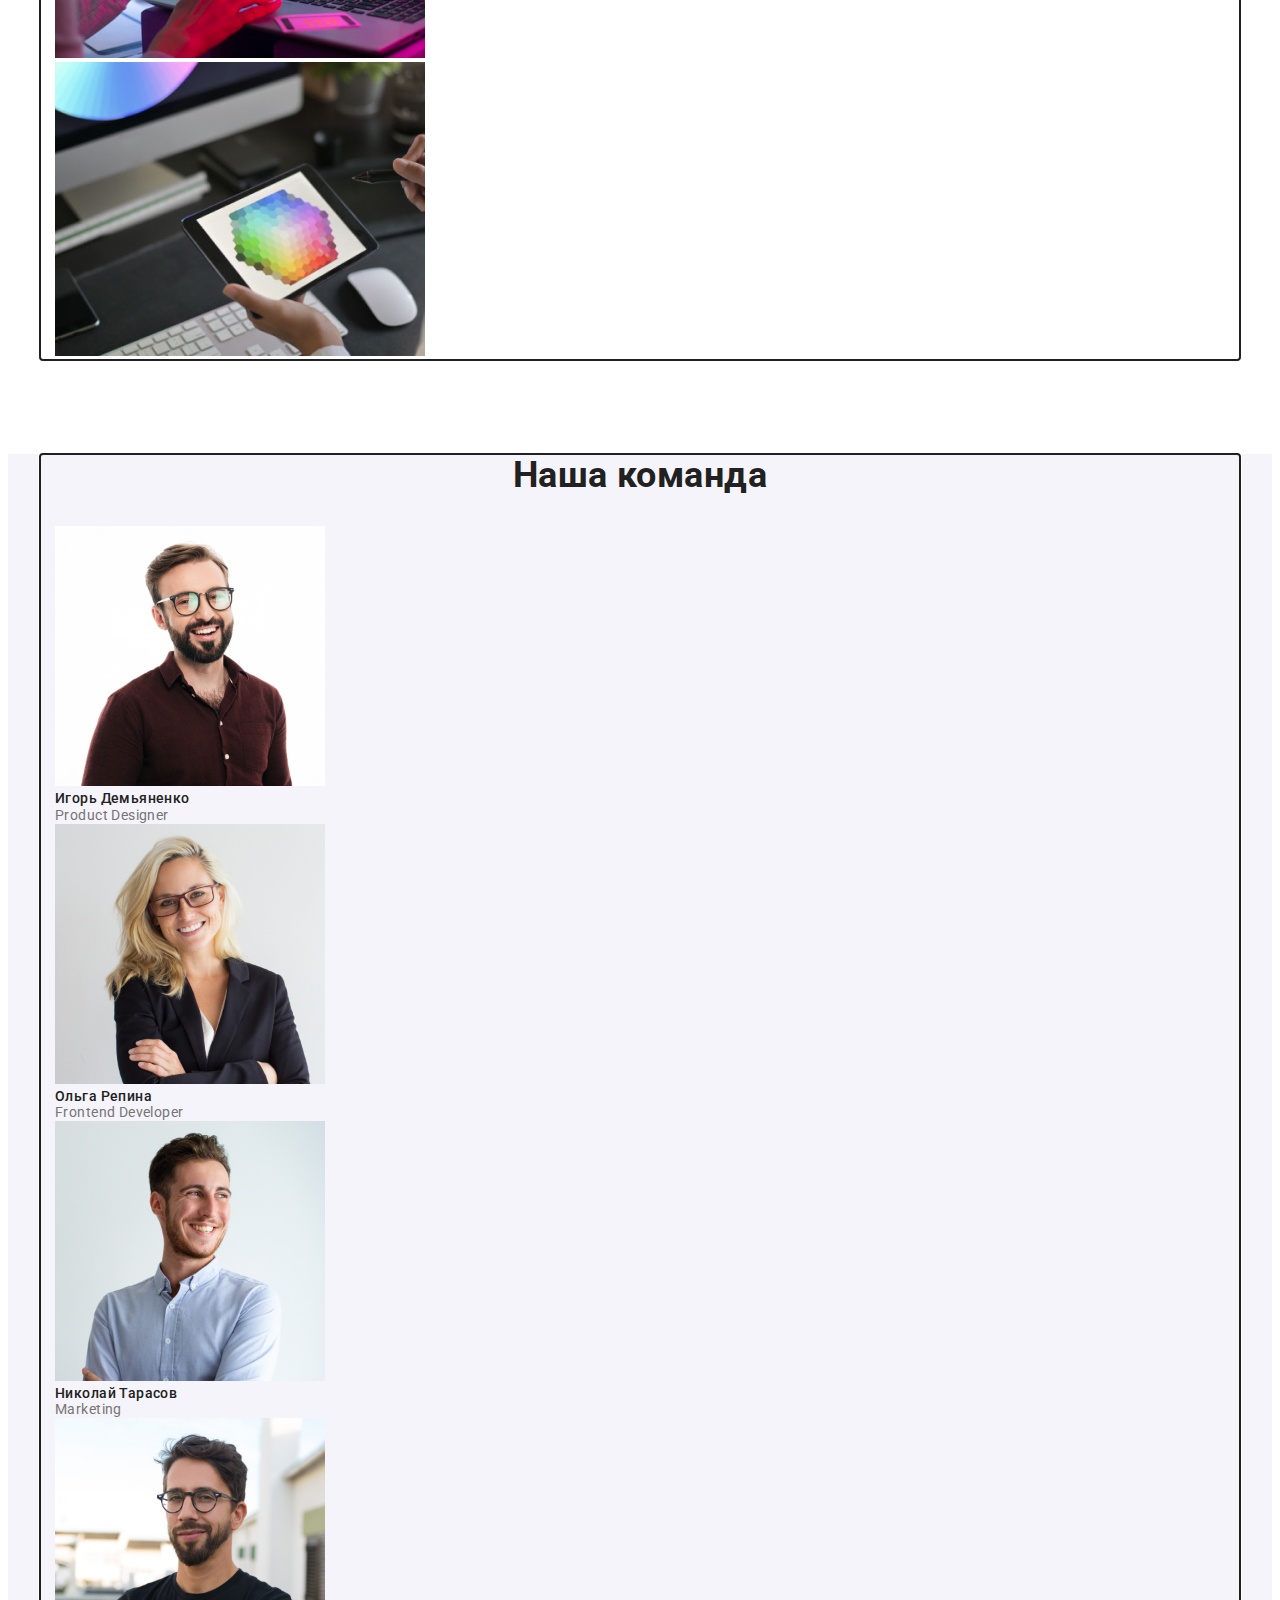
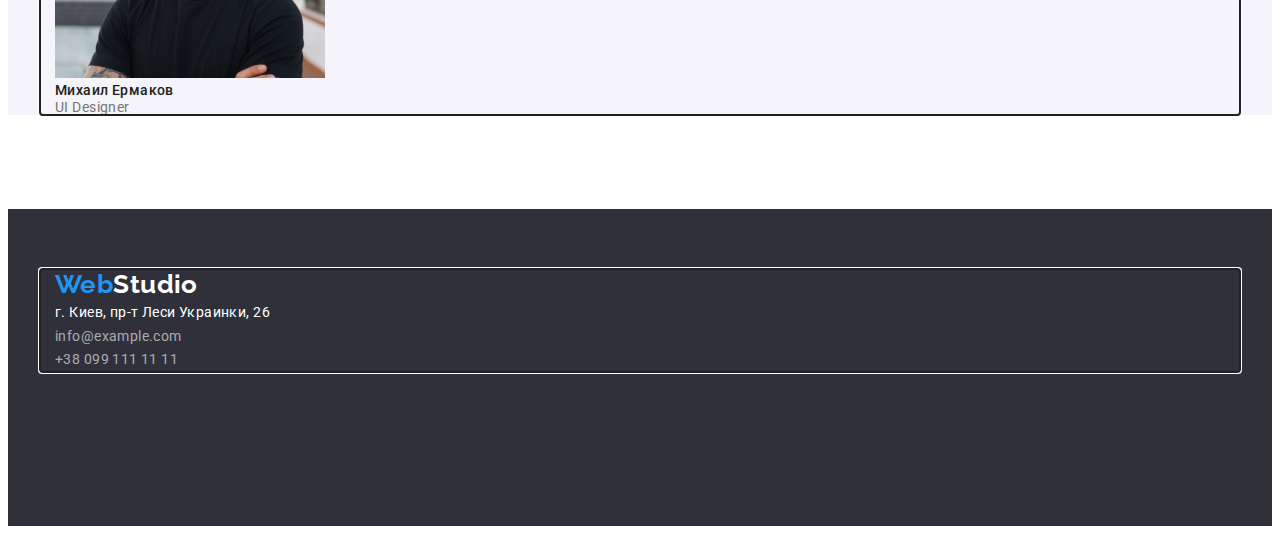
==== commit bc1605a5: "Позиционирование шапки сайта" ====
--- a/index.html
+++ b/index.html
@@ -22,33 +22,36 @@
     <!--Шапка сайта-->
     <header>
       <!--Основная навигация сайта-->
-      <div class="container margin-no">
-        <nav>
+      <div class="container">
+        <nav class="main-nav">
           <a href="./index.html" class="logo">
             <span class="logo-start">Web</span
             ><span class="logo-end">Studio</span>
           </a>
           <ul class="nav-site list">
-            <li>
+            <li class="item">
               <a href="./index.html" class="nav-link current">Студия</a>
             </li>
-            <li><a href="./portfolio.html" class="nav-link">Портфолио</a></li>
-            <li><a href="./index.html" class="nav-link">Контакты</a></li>
+            <li class="item">
+              <a href="./portfolio.html" class="nav-link">Портфолио</a>
+            </li>
+            <li class="item">
+              <a href="./index.html" class="nav-link">Контакты</a>
+            </li>
+          </ul>
+          <ul class="contact list">
+            <li class="item">
+              <a href="mailto:info@devstudio.com" class="contact-link"
+                >info@devstudio.com</a
+              >
+            </li>
+            <li class="item">
+              <a href="tel:+380961111111" class="contact-link"
+                >+38 096 111 11 11</a
+              >
+            </li>
           </ul>
         </nav>
-        <!--Список контактов-->
-        <ul class="contact list">
-          <li>
-            <a href="mailto:info@devstudio.com" class="contact-link"
-              >info@devstudio.com</a
-            >
-          </li>
-          <li>
-            <a href="tel:+380961111111" class="contact-link"
-              >+38 096 111 11 11</a
-            >
-          </li>
-        </ul>
       </div>
     </header>
     <!--Главная страница контента-->
--- a/css/styles.css
+++ b/css/styles.css
@@ -37,14 +37,14 @@
   outline: auto;
 }
 
-/*Убирает маркеры*/
+/*Убирает маркеры и отступы*/
 .list {
   margin: 0;
   padding: 0;
   list-style: none;
 }
 
-/*Убирает подчеркивание*/
+/*Убирает подчеркивание у ссылок*/
 .nav-link,
 .contact-link,
 .project-link,
@@ -53,15 +53,17 @@
   text-decoration: none;
 }
 
-/* Шапка сайта */
-
-.margin-no {
-  margin-top: 0;
-  margin-bottom: 0;
+/* Основная навигация сайта */
+
+.main-nav {
+  display: flex;
+  align-items: center;
 }
 
 /* Логотип сайта */
 .logo {
+  margin-right: 93px;
+
   font-family: "Raleway", sans-serif;
   font-size: 26px;
   font-weight: var(--secondary-font-weight);
@@ -80,6 +82,23 @@
 }
 
 /* Основная навигация сайта*/
+.nav-site,
+.contact {
+  display: flex;
+}
+
+.nav-site .item + .item {
+  margin-left: 50px;
+}
+
+.contact {
+  margin-left: auto;
+}
+
+.contact .item + .item {
+  margin-left: 50px;
+}
+
 .nav-link,
 .contact-link {
   font-weight: var(--primary-font-weight);
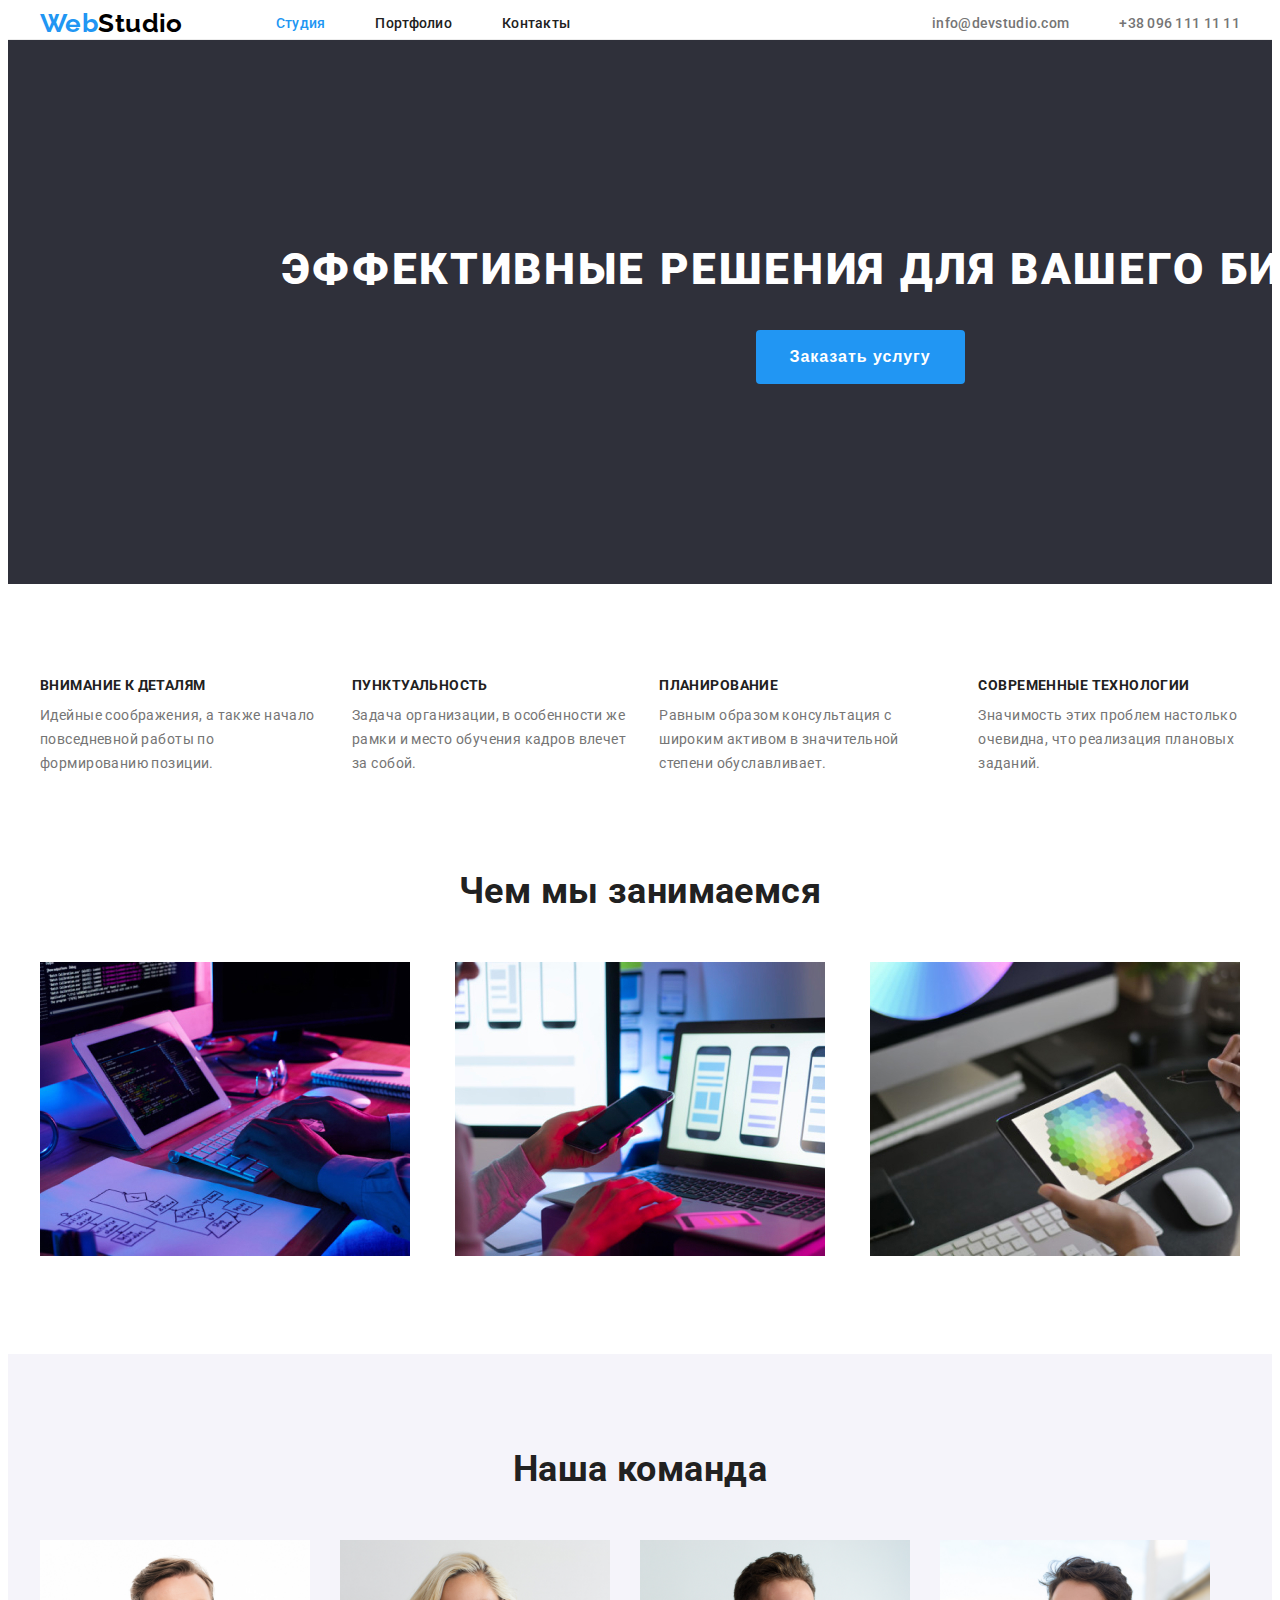
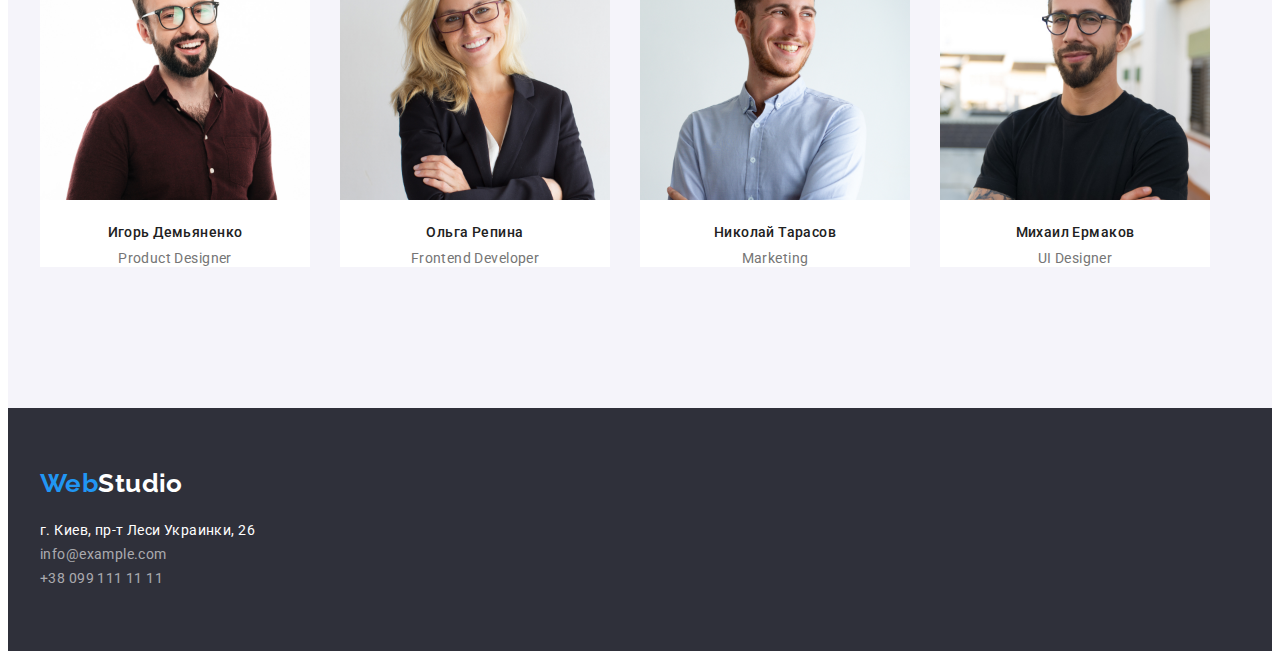
==== commit 44c0c019: "Выполнение ДЗ№3 согласно ТЗ" ====
--- a/index.html
+++ b/index.html
@@ -58,37 +58,37 @@
     <main>
       <!--Герой-->
       <section class="main-box">
-        <div class="container">
+        <div class="container main-container">
           <h1 class="main-title">Эффективные решения для вашего бизнеса</h1>
           <button class="button" type="button">Заказать услугу</button>
         </div>
       </section>
       <!--Особенности-->
       <section class="features container">
-        <h2 hidden>Особенности</h2>
+        <h2 class="visually-hidden">Особенности</h2>
         <ul class="features-info list">
-          <li>
+          <li class="item">
             <h3 class="features-title">Внимание к деталям</h3>
             <p class="features-text">
               Идейные соображения, а также начало повседневной работы по
               формированию позиции.
             </p>
           </li>
-          <li>
+          <li class="item">
             <h3 class="features-title">Пунктуальность</h3>
             <p class="features-text">
               Задача организации, в особенности же рамки и место обучения кадров
               влечет за собой.
             </p>
           </li>
-          <li>
+          <li class="item">
             <h3 class="features-title">Планирование</h3>
             <p class="features-text">
               Равным образом консультация с широким активом в значительной
               степени обуславливает.
             </p>
           </li>
-          <li>
+          <li class="item">
             <h3 class="features-title">Современные технологии</h3>
             <p class="features-text">
               Значимость этих проблем настолько очевидна, что реализация
@@ -99,9 +99,9 @@
       </section>
       <!--Основные направления-->
       <section class="direct container">
-        <h2 class="subtitle margin-no">Чем мы занимаемся</h2>
+        <h2 class="subtitle">Чем мы занимаемся</h2>
         <ul class="direct-info list">
-          <li>
+          <li class="item">
             <img
               src="./images/WorkofNout.jpg"
               alt="Программст работает за своим рабочим столом"
@@ -109,7 +109,7 @@
               height="294"
             />
           </li>
-          <li>
+          <li class="item">
             <img
               src="./images/WorkofTel.jpg"
               alt="Создатели работают в интерфейсе мобильного телефона"
@@ -117,7 +117,7 @@
               height="294"
             />
           </li>
-          <li>
+          <li class="item">
             <img
               src="./images/WorkofIpad.jpg"
               alt="Дизайнер работает с графиком выбора цвета на планшете"
@@ -129,54 +129,50 @@
       </section>
       <!--Команда-->
       <section class="team">
-        <div class="container">
-          <h2 class="subtitle margin-no">Наша команда</h2>
-          <ul class="team-info list">
-            <li>
+        <h2 class="subtitle subtitle-team">Наша команда</h2>
+        <div class="container team-container">
+          <ul class="team-info list">
+            <li class="team-item">
               <img
                 src="./images/ProductDes.jpg"
                 alt="Фото мужчины дизайнера проекта"
                 width="270"
-                height="260"
-              />
-              <h3 class="team-name">Игорь Демьяненко</h3>
-              <p lang="en" class="team-text">Product Designer</p>
-            </li>
-          </ul>
-          <ul class="team-info list">
-            <li>
+              />
+              <h3 class="team-name list">Игорь Демьяненко</h3>
+              <p lang="en" class="team-text list">Product Designer</p>
+            </li>
+          </ul>
+          <ul class="team-info list">
+            <li class="team-item">
               <img
                 src="./images/FrontenedDev.jpg"
                 alt="Фото женщины разработчика"
                 width="270"
-                height="260"
-              />
-              <h3 class="team-name">Ольга Репина</h3>
-              <p lang="en" class="team-text">Frontend Developer</p>
-            </li>
-          </ul>
-          <ul class="team-info list">
-            <li>
+              />
+              <h3 class="team-name list">Ольга Репина</h3>
+              <p lang="en" class="team-text list">Frontend Developer</p>
+            </li>
+          </ul>
+          <ul class="team-info list">
+            <li class="team-item">
               <img
                 src="./images/Marketing.jpg"
                 alt="Фото мужчины маркетолога"
                 width="270"
-                height="260"
-              />
-              <h3 class="team-name">Николай Тарасов</h3>
-              <p lang="en" class="team-text">Marketing</p>
-            </li>
-          </ul>
-          <ul class="team-info list">
-            <li>
+              />
+              <h3 class="team-name list">Николай Тарасов</h3>
+              <p lang="en" class="team-text list">Marketing</p>
+            </li>
+          </ul>
+          <ul class="team-info list">
+            <li class="team-item">
               <img
                 src="./images/Desiner.jpg"
                 alt="Фото мужчины дизайнера проекта"
                 width="270"
-                height="260"
-              />
-              <h3 class="team-name">Михаил Ермаков</h3>
-              <p lang="en" class="team-text">UI Designer</p>
+              />
+              <h3 class="team-name list">Михаил Ермаков</h3>
+              <p lang="en" class="team-text list">UI Designer</p>
             </li>
           </ul>
         </div>
@@ -184,14 +180,15 @@
     </main>
     <!--Подвал сайта-->
     <footer class="footer-page">
-      <div class="container margin-no">
+      <div class="container">
         <a href="./index.html" class="logo"
           ><span class="logo-start">Web</span
           ><span class="logo-end-footer">Studio</span></a
         >
         <address class="address">
-          г. Киев, пр-т Леси Украинки, 26 <br />
-          <a href="mailto:info@example.com" class="address-link"
+          <span class="address-item">г. Киев, пр-т Леси Украинки, 26</span>
+          <br />
+          <a href="mailto:info@example.com" class="address-link address-item"
             >info@example.com</a
           >
           <br />
--- a/css/styles.css
+++ b/css/styles.css
@@ -27,14 +27,17 @@
   color: var(--primary-text-color);
 }
 
+header {
+  border-bottom: 1px solid #ececec;
+}
+
+/*Основной контейнер*/
 .container {
-  width: 1170px;
+  width: 1200px;
   padding-left: 15px;
   padding-right: 15px;
   margin-left: auto;
   margin-right: auto;
-  margin-bottom: 94px;
-  outline: auto;
 }
 
 /*Убирает маркеры и отступы*/
@@ -52,9 +55,16 @@
 .logo {
   text-decoration: none;
 }
+/*Скрывает заголовки*/
+.visually-hidden {
+  position: absolute;
+  clip: rect(0 0 0 0);
+  width: 1px;
+  height: 1px;
+  margin: -1px;
+}
 
 /* Основная навигация сайта */
-
 .main-nav {
   display: flex;
   align-items: center;
@@ -81,22 +91,19 @@
   color: var(--primary-background-color);
 }
 
-/* Основная навигация сайта*/
+/* Навигация сайта*/
 .nav-site,
 .contact {
   display: flex;
 }
 
-.nav-site .item + .item {
+.nav-site .item + .item,
+.contact .item + .item {
   margin-left: 50px;
 }
 
 .contact {
   margin-left: auto;
-}
-
-.contact .item + .item {
-  margin-left: 50px;
 }
 
 .nav-link,
@@ -128,13 +135,18 @@
 
 /*Герой*/
 .main-box {
+  margin-bottom: 94px;
+
+  background-color: var(--accent-background-color);
+}
+
+.main-container {
+  padding: 200px 252px;
   text-align: center;
-  background-color: var(--accent-background-color);
 }
 
 .main-title {
-  padding-top: 200px;
-  padding-bottom: 200px;
+  margin-bottom: 30px;
 
   font-weight: 900;
   font-size: 44px;
@@ -147,20 +159,32 @@
 .main-title,
 .features-title {
   margin-top: 0;
-  margin-bottom: 0;
   text-transform: uppercase;
 }
 
 /* Особенности */
-.features-title {
-  font-size: var(--primary-font-size);
+.features {
+  margin-bottom: 94px;
+}
+
+.features-info {
+  display: flex;
+}
+
+.features-info .item + .item {
+  margin-left: 30px;
 }
 
 .features-text,
-.project-text,
-.project-title {
+.project-text {
   margin-top: 0;
   margin-bottom: 0;
+}
+
+.features-title {
+  margin-bottom: 10px;
+
+  font-size: var(--primary-font-size);
 }
 
 .features-text {
@@ -170,25 +194,59 @@
 
 /* Основные направления */
 .subtitle {
+  margin-top: 0;
+  margin-bottom: 50px;
+
   font-size: 36px;
   line-height: 1.17;
   text-align: center;
 }
 
+.direct-info {
+  display: flex;
+  margin-bottom: 94px;
+  justify-content: space-between;
+}
+
 /* Команда */
 .team {
   background-color: var(--secondary-background-color);
 }
 
+.team-container {
+  display: flex;
+}
+
+.subtitle-team {
+  padding-top: 94px;
+}
+
+.team-info {
+  display: flex;
+  margin-right: 30px;
+  margin-bottom: 141px;
+  background-color: var(--primary-background-color);
+  border: transparent;
+}
+
 .team-name,
 .team-text {
-  margin-top: 0;
-  margin-bottom: 0;
+  text-align: center;
+}
+
+.team-info:nth-child(4n) {
+  margin-right: 0;
+}
+
+.team-name,
+.team-text {
   font-size: var(--primary-font-size);
   line-height: 1.19;
 }
 
 .team-name {
+  padding-top: 20px;
+  padding-bottom: 10px;
   font-weight: var(--primary-font-weight);
 }
 
@@ -197,11 +255,53 @@
 }
 
 /*Главная страница Портфолио*/
+.btn-filter {
+  display: flex;
+  margin-top: 94px;
+  margin-bottom: 50px;
+  justify-content: center;
+}
+
+/*убрать марджин*/
+
+.item-btn .btn {
+  margin-left: 8px;
+}
+
+.project-item img {
+  margin-bottom: 10px;
+}
+
+.project {
+  margin-bottom: 94px;
+}
+
 .project-info {
+  display: flex;
+  flex-wrap: wrap;
+  flex-basis: calc((100%-58px) / 3);
+
   background-color: var(--primary-background-color);
 }
 
+.project-item {
+  margin-right: 29px;
+  margin-bottom: 29px;
+  border: 1px solid #eeeeee;
+}
+
+.project-item:nth-child(3n) {
+  margin-right: 0;
+}
+
+.project-item:nth-last-child(-n + 3) {
+  margin-bottom: 0;
+}
+
 .project-title {
+  margin-top: 20px;
+  margin-bottom: 4px;
+
   font-size: 18px;
   line-height: 2;
   letter-spacing: 0.06em;
@@ -212,6 +312,10 @@
   font-size: var(--secondary-font-size);
   line-height: 1.87;
   color: var(--secondary-text-color);
+}
+
+.project-link {
+  background-color: blue;
 }
 
 /* Подвал сайта */
@@ -222,10 +326,16 @@
 }
 
 .address {
+  padding-top: 20px;
+
   font-size: var(--primary-font-size);
   line-height: 1.71;
   font-style: normal;
   color: var(--primary-background-color);
+}
+
+.address-item {
+  padding-bottom: 9px;
 }
 
 .address-link {
@@ -244,6 +354,7 @@
 .button {
   min-width: 200px;
   padding: 10px 32px;
+
   font-weight: var(--secondary-font-weight);
   line-height: 1.87;
   letter-spacing: 0.06em;
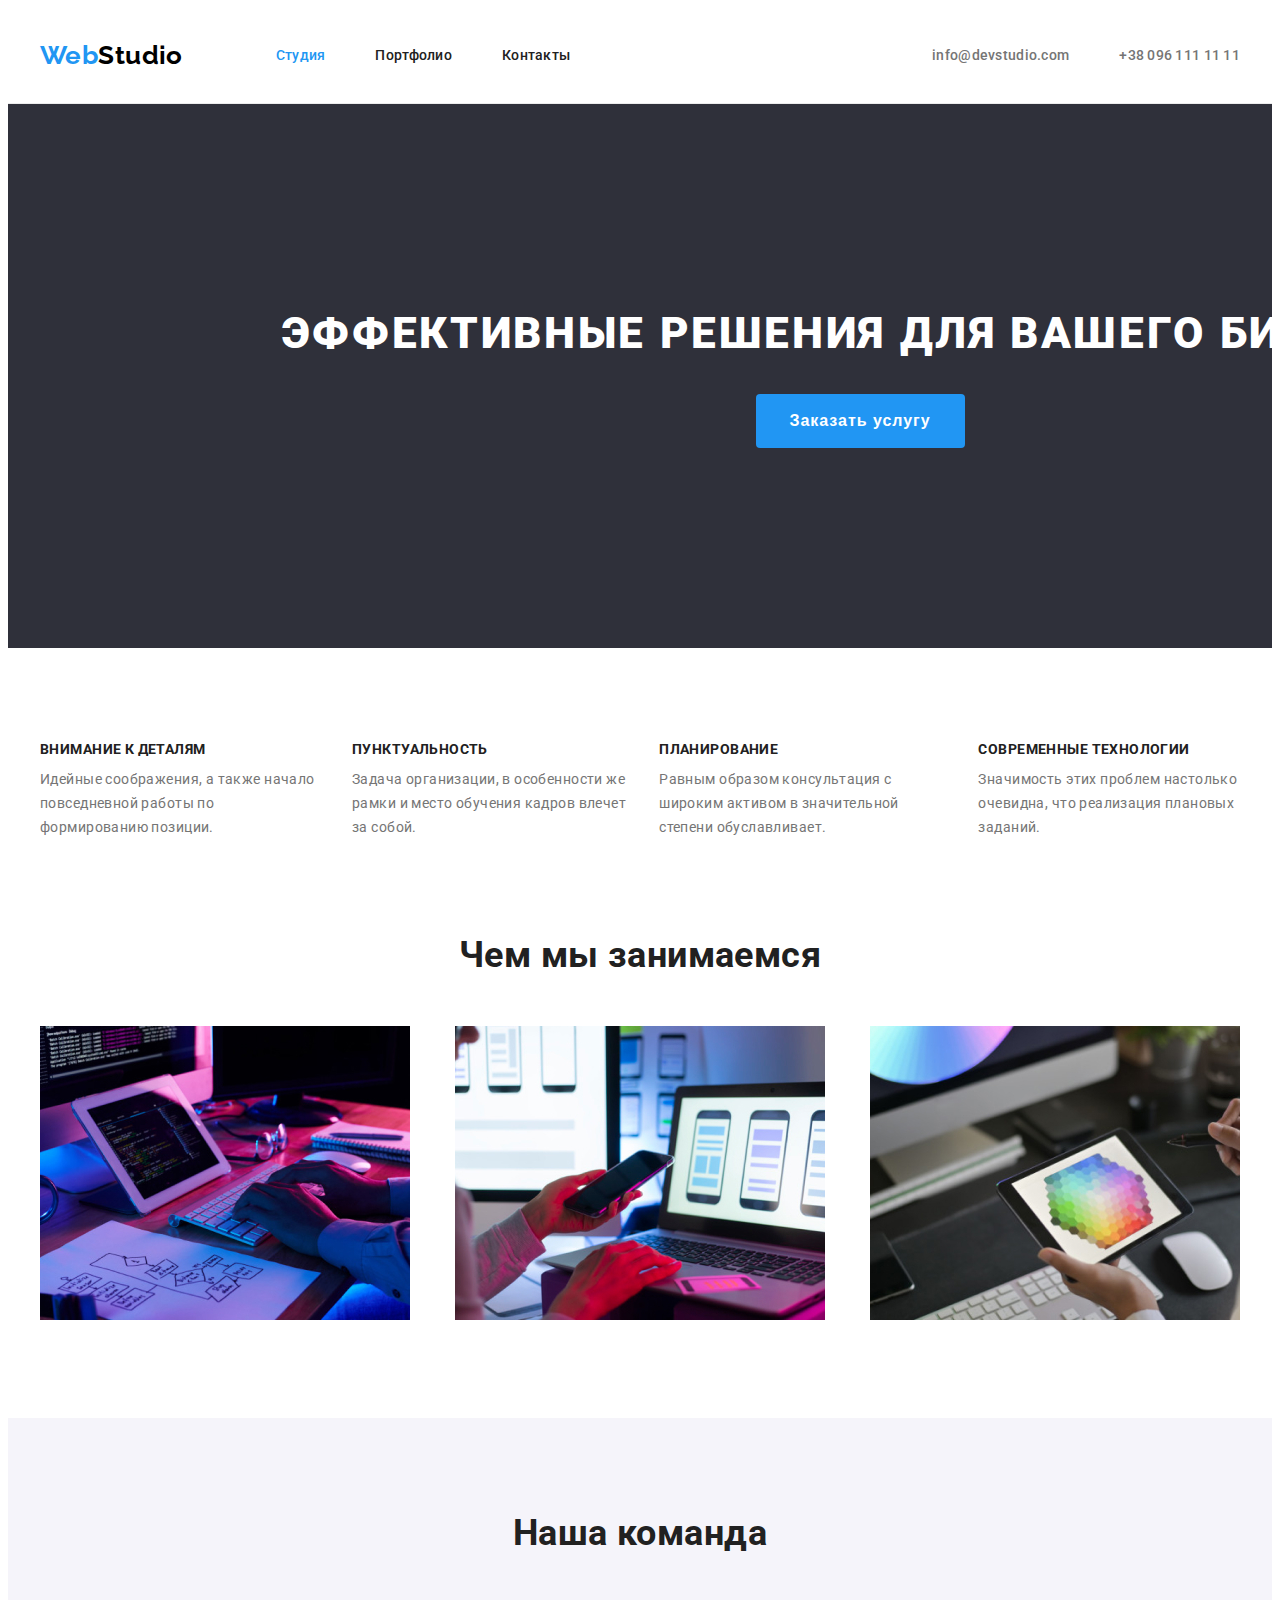
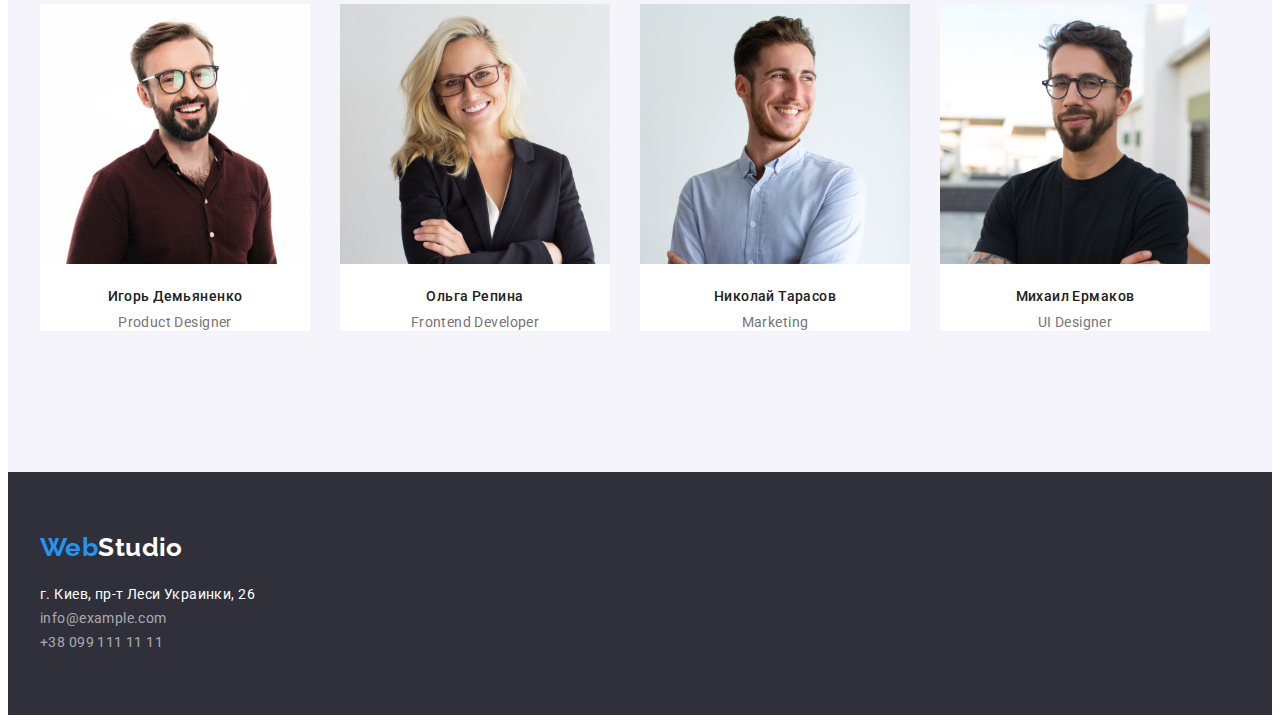
==== commit 4b8a1acb: "Добавляет верхний и нижний паддинг в Header" ====
--- a/index.html
+++ b/index.html
@@ -22,7 +22,7 @@
     <!--Шапка сайта-->
     <header>
       <!--Основная навигация сайта-->
-      <div class="container">
+      <div class="container nav-container">
         <nav class="main-nav">
           <a href="./index.html" class="logo">
             <span class="logo-start">Web</span
--- a/css/styles.css
+++ b/css/styles.css
@@ -92,6 +92,11 @@
 }
 
 /* Навигация сайта*/
+.nav-container {
+  padding-top: 32px;
+  padding-bottom: 32px;
+}
+
 .nav-site,
 .contact {
   display: flex;
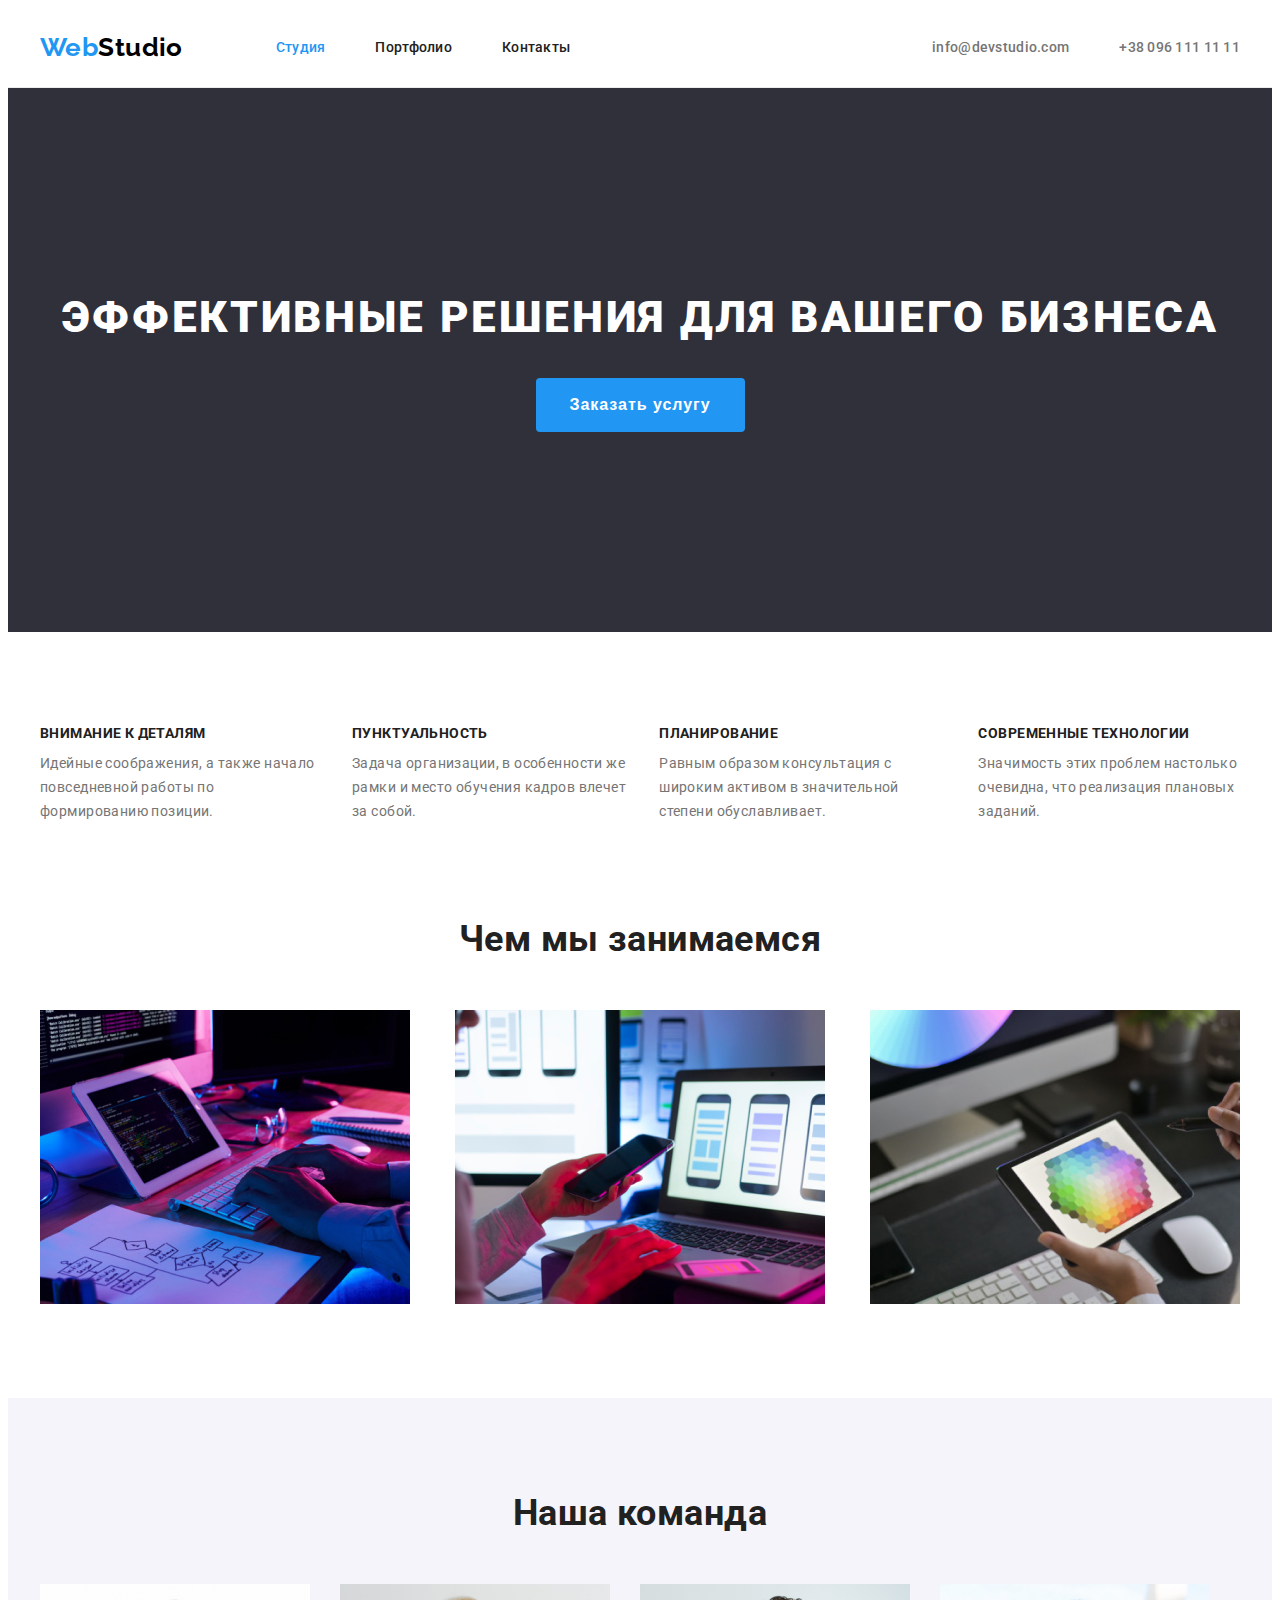
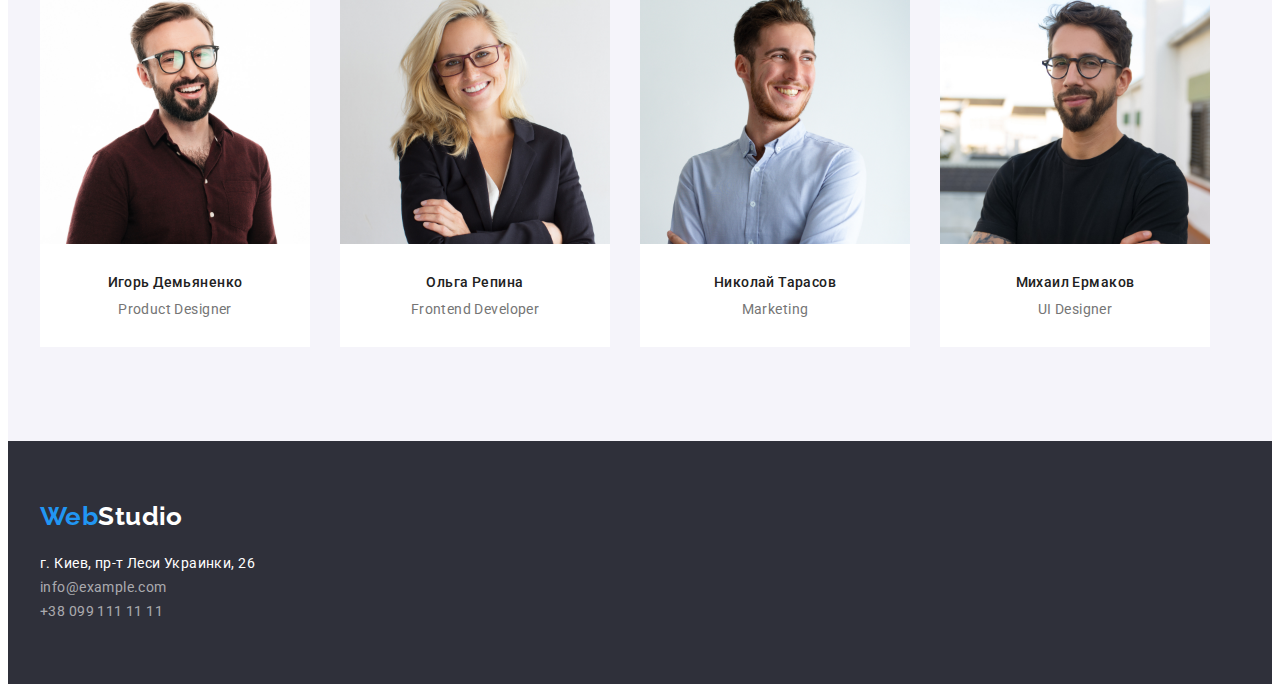
==== commit 178b4cab: "Исправляет замечания ментора" ====
--- a/index.html
+++ b/index.html
@@ -64,76 +64,83 @@
         </div>
       </section>
       <!--Особенности-->
-      <section class="features container">
-        <h2 class="visually-hidden">Особенности</h2>
-        <ul class="features-info list">
-          <li class="item">
-            <h3 class="features-title">Внимание к деталям</h3>
-            <p class="features-text">
-              Идейные соображения, а также начало повседневной работы по
-              формированию позиции.
-            </p>
-          </li>
-          <li class="item">
-            <h3 class="features-title">Пунктуальность</h3>
-            <p class="features-text">
-              Задача организации, в особенности же рамки и место обучения кадров
-              влечет за собой.
-            </p>
-          </li>
-          <li class="item">
-            <h3 class="features-title">Планирование</h3>
-            <p class="features-text">
-              Равным образом консультация с широким активом в значительной
-              степени обуславливает.
-            </p>
-          </li>
-          <li class="item">
-            <h3 class="features-title">Современные технологии</h3>
-            <p class="features-text">
-              Значимость этих проблем настолько очевидна, что реализация
-              плановых заданий.
-            </p>
-          </li>
-        </ul>
+      <section class="features">
+        <div class="container">
+          <h2 class="visually-hidden">Особенности</h2>
+          <ul class="features-info list">
+            <li class="item">
+              <h3 class="features-title">Внимание к деталям</h3>
+              <p class="features-text">
+                Идейные соображения, а также начало повседневной работы по
+                формированию позиции.
+              </p>
+            </li>
+            <li class="item">
+              <h3 class="features-title">Пунктуальность</h3>
+              <p class="features-text">
+                Задача организации, в особенности же рамки и место обучения
+                кадров влечет за собой.
+              </p>
+            </li>
+            <li class="item">
+              <h3 class="features-title">Планирование</h3>
+              <p class="features-text">
+                Равным образом консультация с широким активом в значительной
+                степени обуславливает.
+              </p>
+            </li>
+            <li class="item">
+              <h3 class="features-title">Современные технологии</h3>
+              <p class="features-text">
+                Значимость этих проблем настолько очевидна, что реализация
+                плановых заданий.
+              </p>
+            </li>
+          </ul>
+        </div>
       </section>
       <!--Основные направления-->
-      <section class="direct container">
+      <section class="direct">
         <h2 class="subtitle">Чем мы занимаемся</h2>
-        <ul class="direct-info list">
-          <li class="item">
-            <img
-              src="./images/WorkofNout.jpg"
-              alt="Программст работает за своим рабочим столом"
-              width="370"
-              height="294"
-            />
-          </li>
-          <li class="item">
-            <img
-              src="./images/WorkofTel.jpg"
-              alt="Создатели работают в интерфейсе мобильного телефона"
-              width="370"
-              height="294"
-            />
-          </li>
-          <li class="item">
-            <img
-              src="./images/WorkofIpad.jpg"
-              alt="Дизайнер работает с графиком выбора цвета на планшете"
-              width="370"
-              height="294"
-            />
-          </li>
-        </ul>
+        <div class="container">
+          <ul class="direct-info list">
+            <li class="item">
+              <img
+                class="card-image"
+                src="./images/WorkofNout.jpg"
+                alt="Программст работает за своим рабочим столом"
+                width="370"
+              />
+            </li>
+            <li class="item">
+              <img
+                class="card-image"
+                src="./images/WorkofTel.jpg"
+                alt="Создатели
+              работают в интерфейсе мобильного телефона"
+                width="370"
+              />
+            </li>
+            <li class="item">
+              <img
+                class="card-image"
+                src="./images/WorkofIpad.jpg"
+                alt="Дизайнер
+              работает с графиком выбора цвета на планшете"
+                width="370"
+              />
+            </li>
+          </ul>
+        </div>
       </section>
       <!--Команда-->
       <section class="team">
-        <h2 class="subtitle subtitle-team">Наша команда</h2>
+        <h2 class="subtitle">Наша команда</h2>
         <div class="container team-container">
           <ul class="team-info list">
             <li class="team-item">
               <img
+                class="card-image"
                 src="./images/ProductDes.jpg"
                 alt="Фото мужчины дизайнера проекта"
                 width="270"
@@ -145,6 +152,7 @@
           <ul class="team-info list">
             <li class="team-item">
               <img
+                class="card-image"
                 src="./images/FrontenedDev.jpg"
                 alt="Фото женщины разработчика"
                 width="270"
@@ -156,6 +164,7 @@
           <ul class="team-info list">
             <li class="team-item">
               <img
+                class="card-image"
                 src="./images/Marketing.jpg"
                 alt="Фото мужчины маркетолога"
                 width="270"
@@ -167,6 +176,7 @@
           <ul class="team-info list">
             <li class="team-item">
               <img
+                class="card-image"
                 src="./images/Desiner.jpg"
                 alt="Фото мужчины дизайнера проекта"
                 width="270"
--- a/css/styles.css
+++ b/css/styles.css
@@ -93,12 +93,13 @@
 
 /* Навигация сайта*/
 .nav-container {
-  padding-top: 32px;
-  padding-bottom: 32px;
+  padding-top: 24px;
+  padding-bottom: 24px;
 }
 
 .nav-site,
-.contact {
+.contact,
+.features-info {
   display: flex;
 }
 
@@ -140,13 +141,12 @@
 
 /*Герой*/
 .main-box {
-  margin-bottom: 94px;
-
+  padding-top: 200px;
+  padding-bottom: 200px;
   background-color: var(--accent-background-color);
 }
 
 .main-container {
-  padding: 200px 252px;
   text-align: center;
 }
 
@@ -168,12 +168,11 @@
 }
 
 /* Особенности */
-.features {
-  margin-bottom: 94px;
-}
-
-.features-info {
-  display: flex;
+.features,
+.team,
+.project {
+  padding-top: 94px;
+  padding-bottom: 94px;
 }
 
 .features-info .item + .item {
@@ -207,9 +206,17 @@
   text-align: center;
 }
 
+.card-image {
+  display: block;
+  margin: 0;
+}
+
+.direct {
+  padding-bottom: 94px;
+}
+
 .direct-info {
   display: flex;
-  margin-bottom: 94px;
   justify-content: space-between;
 }
 
@@ -222,16 +229,10 @@
   display: flex;
 }
 
-.subtitle-team {
-  padding-top: 94px;
-}
-
 .team-info {
   display: flex;
   margin-right: 30px;
-  margin-bottom: 141px;
   background-color: var(--primary-background-color);
-  border: transparent;
 }
 
 .team-name,
@@ -250,20 +251,22 @@
 }
 
 .team-name {
-  padding-top: 20px;
+  padding-top: 30px;
   padding-bottom: 10px;
   font-weight: var(--primary-font-weight);
 }
 
 .team-text {
+  padding-bottom: 30px;
+
   color: var(--secondary-text-color);
 }
 
 /*Главная страница Портфолио*/
 .btn-filter {
   display: flex;
-  margin-top: 94px;
-  margin-bottom: 50px;
+  padding-bottom: 16px;
+  margin-bottom: 34px;
   justify-content: center;
 }
 
@@ -273,18 +276,10 @@
   margin-left: 8px;
 }
 
-.project-item img {
-  margin-bottom: 10px;
-}
-
-.project {
-  margin-bottom: 94px;
-}
-
 .project-info {
   display: flex;
   flex-wrap: wrap;
-  flex-basis: calc((100%-58px) / 3);
+  flex-basis: calc((100%-60px) / 3);
 
   background-color: var(--primary-background-color);
 }
@@ -292,21 +287,21 @@
 .project-item {
   margin-right: 29px;
   margin-bottom: 29px;
-  border: 1px solid #eeeeee;
 }
 
 .project-item:nth-child(3n) {
   margin-right: 0;
 }
+.project-list {
+  padding: 20px 24px;
+  border: 1px solid #eeeeee;
+}
 
 .project-item:nth-last-child(-n + 3) {
   margin-bottom: 0;
 }
 
 .project-title {
-  margin-top: 20px;
-  margin-bottom: 4px;
-
   font-size: 18px;
   line-height: 2;
   letter-spacing: 0.06em;
@@ -317,10 +312,6 @@
   font-size: var(--secondary-font-size);
   line-height: 1.87;
   color: var(--secondary-text-color);
-}
-
-.project-link {
-  background-color: blue;
 }
 
 /* Подвал сайта */
